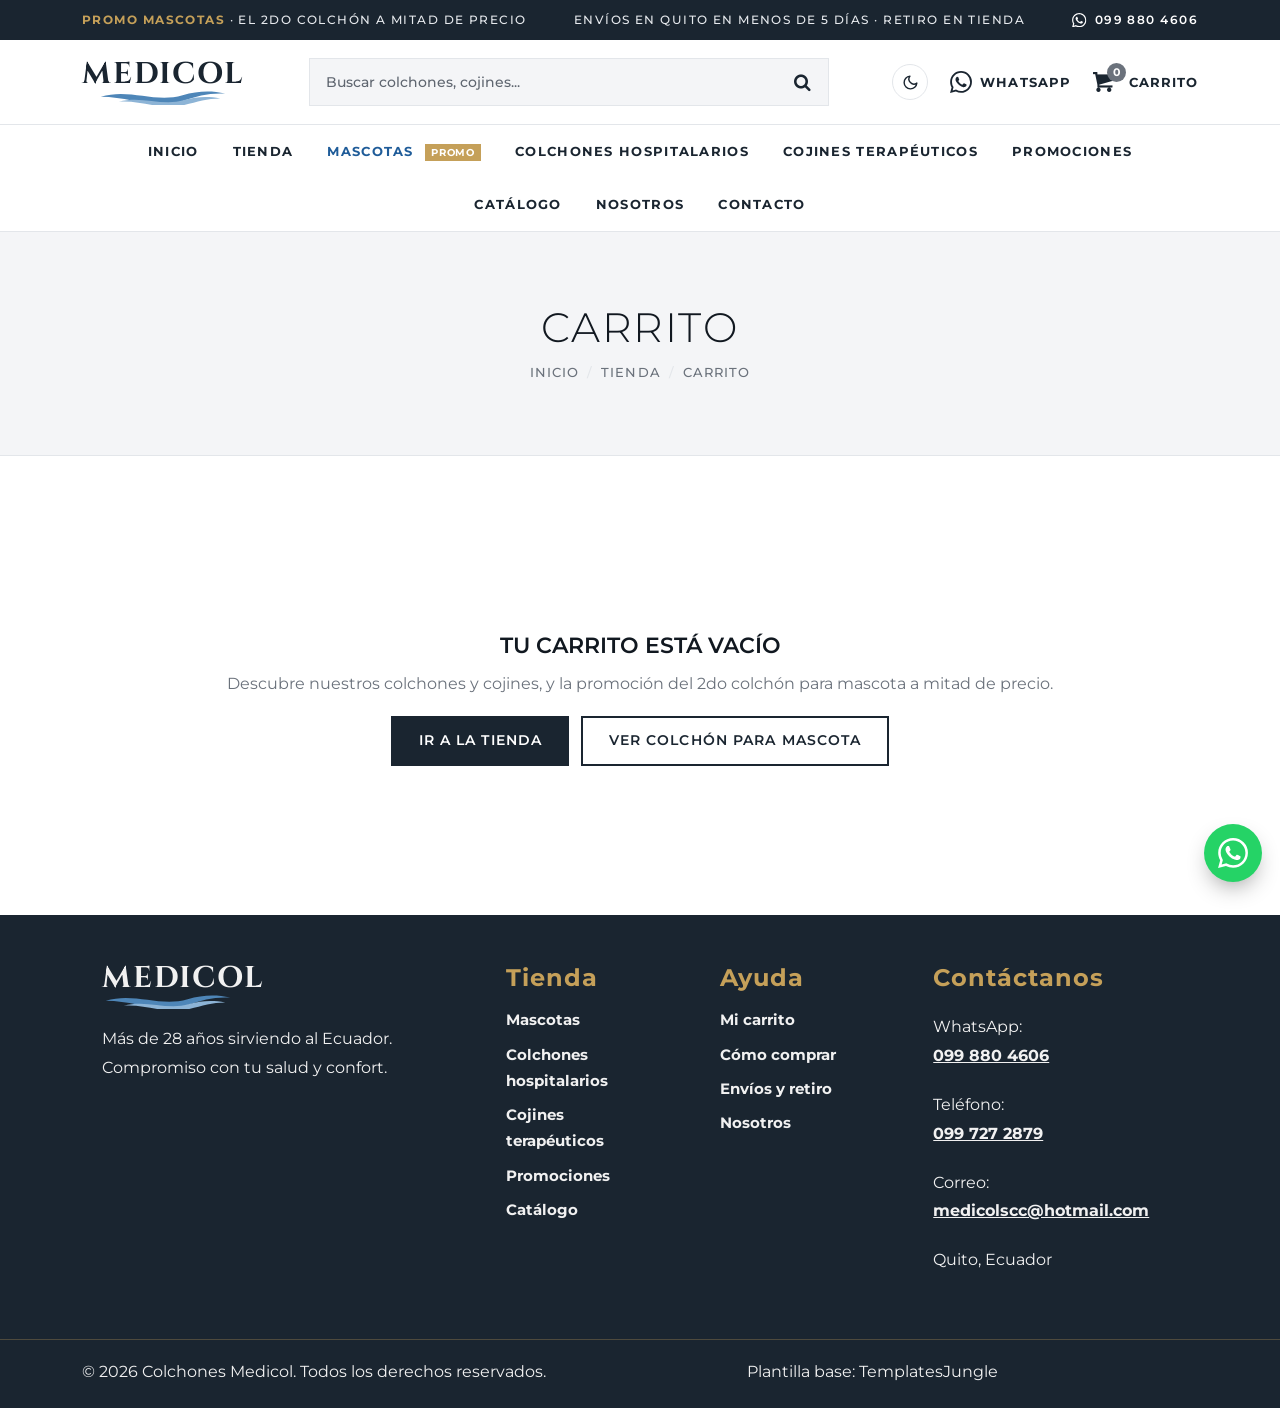
==== carrito.html @ d2d2d71a "Tienda completa: páginas, carrito, checkout, modo oscuro y avisos de pedido" ====
<!DOCTYPE html>
<html lang="es">

<head>
  <meta charset="utf-8">
  <meta name="viewport" content="width=device-width, initial-scale=1">
  <title>Carrito | Colchones Medicol</title>
  <meta name="description" content="Revisa los productos de tu carrito y finaliza tu compra en Colchones Medicol.">
  <meta name="author" content="Colchones Medicol">
  <meta name="theme-color" content="#1A2530">
  <meta name="format-detection" content="telephone=no">
  <meta property="og:type" content="website">
  <meta property="og:locale" content="es_EC">
  <meta property="og:site_name" content="Colchones Medicol">
  <meta property="og:title" content="Carrito | Colchones Medicol">
  <meta property="og:description" content="Revisa los productos de tu carrito y finaliza tu compra en Colchones Medicol.">
  <link rel="icon" href="images/favicon.svg" type="image/svg+xml">
  <meta name="color-scheme" content="light dark">
  <script>
    (function () {
      var d = document.documentElement, t;
      d.classList.add("js");
      try { t = localStorage.getItem("medicol-tema"); } catch (e) {}
      if (t !== "dark" && t !== "light") {
        t = window.matchMedia && window.matchMedia("(prefers-color-scheme: dark)").matches ? "dark" : "light";
      }
      d.setAttribute("data-theme", t);
      d.setAttribute("data-bs-theme", t);
    })();
  </script>

  <link rel="preconnect" href="https://fonts.googleapis.com">
  <link rel="preconnect" href="https://fonts.gstatic.com" crossorigin>
  <link href="https://fonts.googleapis.com/css2?family=Cinzel:wght@700&family=Montserrat:wght@300;400;500;600;700;800&display=swap" rel="stylesheet">
  <link rel="stylesheet" href="css/normalize.css">
  <link rel="stylesheet" href="fonts/icomoon.css">
  <link href="https://cdn.jsdelivr.net/npm/bootstrap@5.3.3/dist/css/bootstrap.min.css" rel="stylesheet"
    integrity="sha384-QWTKZyjpPEjISv5WaRU9OFeRpok6YctnYmDr5pNlyT2bRjXh0JMhjY6hW+ALEwIH" crossorigin="anonymous">
  <link rel="stylesheet" href="https://cdn.jsdelivr.net/npm/swiper@9.4.1/swiper-bundle.min.css">
  <link rel="stylesheet" href="style.css">
  <link rel="stylesheet" href="css/medicol.css">
</head>

<body data-page="carrito">
  <svg xmlns="http://www.w3.org/2000/svg" class="mc-sprite" aria-hidden="true" focusable="false">
    <symbol id="mc-wa" viewBox="0 0 24 24"><path d="M17.472 14.382c-.297-.149-1.758-.867-2.03-.967-.273-.099-.471-.148-.67.15-.197.297-.767.966-.94 1.164-.173.199-.347.223-.644.075-.297-.15-1.255-.463-2.39-1.475-.883-.788-1.48-1.761-1.653-2.059-.173-.297-.018-.458.13-.606.134-.133.298-.347.446-.52.149-.174.198-.298.298-.497.099-.198.05-.371-.025-.52-.075-.149-.669-1.612-.916-2.207-.242-.579-.487-.5-.669-.51-.173-.008-.371-.01-.57-.01-.198 0-.52.074-.792.372-.272.297-1.04 1.016-1.04 2.479 0 1.462 1.065 2.875 1.213 3.074.149.198 2.096 3.2 5.077 4.487.709.306 1.262.489 1.694.625.712.227 1.36.195 1.871.118.571-.085 1.758-.719 2.006-1.413.248-.694.248-1.289.173-1.413-.074-.124-.272-.198-.57-.347m-5.421 7.403h-.004a9.87 9.87 0 01-5.031-1.378l-.361-.214-3.741.982.998-3.648-.235-.374a9.86 9.86 0 01-1.51-5.26c.001-5.45 4.436-9.884 9.888-9.884 2.64 0 5.122 1.03 6.988 2.898a9.825 9.825 0 012.893 6.994c-.003 5.45-4.437 9.884-9.885 9.884m8.413-18.297A11.815 11.815 0 0012.05 0C5.495 0 .16 5.335.157 11.892c0 2.096.547 4.142 1.588 5.945L.057 24l6.305-1.654a11.882 11.882 0 005.683 1.448h.005c6.554 0 11.89-5.335 11.893-11.893a11.821 11.821 0 00-3.48-8.413Z"/></symbol>
    <symbol id="mc-wave" viewBox="0 0 160 22"><path d="M4 12C38 1 70 20 104 10c18-5 34-6 52-2-20-1-34 3-52 9C70 28 40 12 4 12Z" fill="#4E86B8"/><path d="M26 18c28-8 52 6 80-2 14-4 28-5 44-2-16 0-28 4-44 8-28 7-52-6-80-4Z" fill="#8DB4D6"/></symbol>
  </svg>

  <a class="mc-skip" href="#contenido">Saltar al contenido</a>

  <div class="mc-topbar">
    <div class="container mc-topbar-inner">
      <p><strong>Promo mascotas</strong> · El 2do colchón a mitad de precio</p>
      <p>Envíos en Quito en menos de 5 días · Retiro en tienda</p>
      <a href="#" data-wa><svg class="mc-ico" aria-hidden="true"><use href="#mc-wa"/></svg> 099 880 4606</a>
    </div>
  </div>

  <header class="mc-header">
    <div class="container mc-header-inner">
      <button class="mc-burger" type="button" aria-controls="mc-nav" aria-expanded="false" aria-label="Abrir menú">
        <span></span><span></span><span></span>
      </button>

      <a class="mc-logo" href="index.html" aria-label="Colchones Medicol, inicio">
        <span class="mc-logo-text">MEDICOL</span>
        <svg class="mc-logo-wave" aria-hidden="true"><use href="#mc-wave"/></svg>
      </a>

      <form class="mc-search" action="tienda.html" method="get" role="search">
        <input type="search" name="q" id="mc-search-input" placeholder="Buscar colchones, cojines..." aria-label="Buscar productos">
        <button type="submit" aria-label="Buscar"><i class="icon icon-search" aria-hidden="true"></i></button>
      </form>

      <div class="mc-actions">
        <button class="mc-theme" type="button" data-theme-toggle aria-label="Cambiar a modo oscuro" title="Cambiar tema">
          <svg class="mc-moon" viewBox="0 0 24 24" aria-hidden="true"><path d="M21 12.79A9 9 0 1 1 11.21 3 7 7 0 0 0 21 12.79z"/></svg>
          <svg class="mc-sun" viewBox="0 0 24 24" aria-hidden="true"><circle cx="12" cy="12" r="4.5"/><path d="M12 2v2M12 20v2M4.93 4.93l1.41 1.41M17.66 17.66l1.41 1.41M2 12h2M20 12h2M4.93 19.07l1.41-1.41M17.66 6.34l1.41-1.41"/></svg>
        </button>
        <a class="mc-action mc-action-wa" href="#" data-wa><svg class="mc-ico" aria-hidden="true"><use href="#mc-wa"/></svg> <span class="mc-action-label">WhatsApp</span></a>
        <a class="mc-action mc-cart" href="carrito.html" data-cart-label aria-label="Carrito">
          <i class="icon icon-shopping-cart" aria-hidden="true"></i>
          <span class="mc-cart-count" data-cart-count data-count="0">0</span>
          <span class="mc-action-label">Carrito</span>
        </a>
      </div>
    </div>

    <nav class="mc-nav" id="mc-nav" aria-label="Principal">
      <div class="container">
        <ul>
          <li><a href="index.html">Inicio</a></li>
          <li><a href="tienda.html">Tienda</a></li>
          <li><a href="tienda.html?cat=mascotas" class="mc-nav-hot">Mascotas <span>Promo</span></a></li>
          <li><a href="tienda.html?cat=colchones">Colchones hospitalarios</a></li>
          <li><a href="tienda.html?cat=cojines">Cojines terapéuticos</a></li>
          <li><a href="tienda.html?cat=promociones">Promociones</a></li>
          <li><a href="catalogo.html">Catálogo</a></li>
          <li><a href="nosotros.html">Nosotros</a></li>
          <li><a href="contacto.html">Contacto</a></li>
        </ul>
      </div>
    </nav>
  </header>

  <main id="contenido">
    <section class="mc-page-hero">
      <div class="container">
        <h1 class="mc-title">Carrito</h1>
        <ol class="mc-crumbs">
          <li><a href="index.html">Inicio</a></li>
          <li><a href="tienda.html">Tienda</a></li>
          <li>Carrito</li>
        </ol>
      </div>
    </section>

    <section class="mc-section">
      <div class="container" id="mc-cart"></div>
    </section>
  </main>

  <footer id="footer" class="overflow-hidden">
    <div class="container pt-5">
      <div class="footer-top-area">
        <div class="row d-flex flex-wrap justify-content-between">
          <div class="col-lg-4 col-sm-6 mb-4">
            <div class="footer-menu menu-001">
              <a class="mc-logo" href="index.html" aria-label="Colchones Medicol, inicio">
                <span class="mc-logo-text">MEDICOL</span>
                <svg class="mc-logo-wave" aria-hidden="true"><use href="#mc-wave"/></svg>
              </a>
              <p class="mt-3">Más de 28 años sirviendo al Ecuador. Compromiso con tu salud y confort.</p>
            </div>
          </div>
          <div class="col-lg-2 col-sm-6 mb-4">
            <div class="footer-menu menu-002">
              <h5 class="widget-title">Tienda</h5>
              <ul class="menu-list list-unstyled">
                <li class="menu-item"><a href="tienda.html?cat=mascotas">Mascotas</a></li>
                <li class="menu-item"><a href="tienda.html?cat=colchones">Colchones hospitalarios</a></li>
                <li class="menu-item"><a href="tienda.html?cat=cojines">Cojines terapéuticos</a></li>
                <li class="menu-item"><a href="tienda.html?cat=promociones">Promociones</a></li>
                <li class="menu-item"><a href="catalogo.html">Catálogo</a></li>
              </ul>
            </div>
          </div>
          <div class="col-lg-2 col-sm-6 mb-4">
            <div class="footer-menu menu-003">
              <h5 class="widget-title">Ayuda</h5>
              <ul class="menu-list list-unstyled">
                <li class="menu-item"><a href="carrito.html">Mi carrito</a></li>
                <li class="menu-item"><a href="contacto.html#como-comprar">Cómo comprar</a></li>
                <li class="menu-item"><a href="contacto.html#envios">Envíos y retiro</a></li>
                <li class="menu-item"><a href="nosotros.html">Nosotros</a></li>
              </ul>
            </div>
          </div>
          <div class="col-lg-3 col-sm-6 mb-4">
            <div class="footer-menu contact-item menu-004">
              <h5 class="widget-title">Contáctanos</h5>
              <p>WhatsApp: <a href="#" data-wa>099 880 4606</a></p>
              <p>Teléfono: <a href="tel:+593997272879">099 727 2879</a></p>
              <p>Correo: <a href="mailto:medicolscc@hotmail.com">medicolscc@hotmail.com</a></p>
              <p>Quito, Ecuador</p>
            </div>
          </div>
        </div>
      </div>
    </div>
    <div id="footer-bottom">
      <div class="container">
        <p>© <span data-year>2026</span> Colchones Medicol. Todos los derechos reservados.</p>
        <p>Plantilla base: <a href="https://templatesjungle.com/" target="_blank" rel="noopener">TemplatesJungle</a></p>
      </div>
    </div>
  </footer>

  <a class="mc-wa-float" href="#" data-wa aria-label="Escríbenos por WhatsApp">
    <svg class="mc-ico" aria-hidden="true"><use href="#mc-wa"/></svg>
  </a>

  <script src="https://cdn.jsdelivr.net/npm/bootstrap@5.3.3/dist/js/bootstrap.bundle.min.js"
    integrity="sha384-YvpcrYf0tY3lHB60NNkmXc5s9fDVZLESaAA55NDzOxhy9GkcIdslK1eN7N6jIeHz" crossorigin="anonymous"></script>
  <script src="https://cdn.jsdelivr.net/npm/swiper@9.4.1/swiper-bundle.min.js"></script>
  <script src="js/productos.js"></script>
  <script src="js/tienda.js"></script>
  <script src="js/script.js"></script>
</body>

</html>
---- fonts/icomoon.css ----
@font-face {
  font-family: 'icomoon';
  src:  url('fonts/icomoon.eot?fxqeb9');
  src:  url('fonts/icomoon.eot?fxqeb9#iefix') format('embedded-opentype'),
    url('fonts/icomoon.ttf?fxqeb9') format('truetype'),
    url('fonts/icomoon.woff?fxqeb9') format('woff'),
    url('fonts/icomoon.svg?fxqeb9#icomoon') format('svg');
  font-weight: normal;
  font-style: normal;
  font-display: block;
}

[class^="icon-"], [class*=" icon-"] {
  /* use !important to prevent issues with browser extensions that change fonts */
  font-family: 'icomoon' !important;
  speak: never;
  font-style: normal;
  font-weight: normal;
  font-variant: normal;
  text-transform: none;
  line-height: 1;

  /* Better Font Rendering =========== */
  -webkit-font-smoothing: antialiased;
  -moz-osx-font-smoothing: grayscale;
}

.icon-close:before {
  content: "\e917";
}
.icon-trash:before {
  content: "\e917";
}
.icon-minus:before {
  content: "\e905";
}
.icon-plus:before {
  content: "\e915";
}
.icon-shopping-cart:before {
  content: "\e913";
}
.icon-linkedin:before {
  content: "\e914";
}
.icon-angle-left:before {
  content: "\e90c";
}
.icon-angle-right:before {
  content: "\e90d";
}
.icon-send:before {
  content: "\e90b";
}
.icon-store:before {
  content: "\e901";
}
.icon-brand-item1:before {
  content: "\e90e";
  color: #c0bab9;
}
.icon-brand-item2:before {
  content: "\e90f";
  color: #c0bab9;
}
.icon-brand-item3:before {
  content: "\e910";
  color: #c0bab9;
}
.icon-brand-item4:before {
  content: "\e911";
  color: #c0bab9;
}
.icon-brand-item5:before {
  content: "\e912";
  color: #c0bab9;
}
.icon-review:before {
  content: "\e90a";
}
.icon-star-line:before {
  content: "\e907";
}
.icon-star:before {
  content: "\e909";
}
.icon-shipping:before {
  content: "\e908";
}
.icon-crop:before {
  content: "\e900";
}
.icon-package:before {
  content: "\e902";
}
.icon-arrow-left:before {
  content: "\e903";
}
.icon-arrow-right:before {
  content: "\e904";
}
.icon-like-outline:before {
  content: "\e916";
}
.icon-play:before {
  content: "\e906";
}
.icon-location:before {
  content: "\e947";
}
.icon-user:before {
  content: "\e971";
}
.icon-facebook:before {
  content: "\ea90";
}
.icon-instagram1:before {
  content: "\ea92";
}
.icon-twitter:before {
  content: "\ea96";
}
.icon-youtube:before {
  content: "\ea9d";
}
.icon-behance:before {
  content: "\eaa8";
}
.icon-like:before {
  content: "\f004";
}
.icon-chevron-left:before {
  content: "\f053";
}
.icon-chevron-right:before {
  content: "\f054";
}
.icon-caret-left:before {
  content: "\f0d9";
}
.icon-caret-right:before {
  content: "\f0da";
}
.icon-search:before {
  content: "\f002";
}
.icon-linkedin-square:before {
  content: "\f08c";
}
.icon-bars:before {
  content: "\f0c9";
}
---- style.css ----
/*
Theme Name: Swanky Fashion Store
Theme URI: https://mokshastudio.com/
Author: 
Author URI: https://mokshastudio.com/
Description: Swanky Fashion Store is specially designed product packaged for Swanky Fashion Store by .
Version: 1.1
*/

/*--------------------------------------------------------------
This is main CSS file that contains custom style rules used in this template
--------------------------------------------------------------*/

/*------------------------------------*\
    Table of contents
\*------------------------------------*/

/*------------------------------------------------

CSS STRUCTURE:

1. VARIABLES

2. GENERAL TYPOGRAPHY
  2.1 General Styles
  2.2 Floating & Alignment
  2.3 Forms
  2.4 Lists
  2.5 Code
  2.6 Tables
  2.7 Spacing
  2.8 Utilities
  2.9 Misc
  2.10 Buttons
    - Button Sizes
    - Button Shapes
    - Button Color Scheme
    - Button Aligns
  2.11 Images
    - Image Hover Effects
  2.12 Section
    - Hero Section
    - Section Title
    - Section Paddings
    - Section Margins
    - Section Bg Colors
    - Content colors

3. EXTENDED TYPOGRAPHY
  3.1 Blockquote / Pullquote
  3.3 Text Highlights

4. CONTENT ELEMENTS
  4.1 Tabs
  4.2 Accordions
  4.3 Member Grid
  4.4 Product Grid

5. BLOG STYLES
  5.1 Blog Single Post
  5.2 About Author
  5.3 Comments List
  5.4 Comments Form

6. Grid Layout

7. SITE STRUCTURE
  7.1 Preloader
  7.2 Header
    - Logo
    - Header Menu
    - Nav Sidebar
  7.3 Billboard
  7.4 Icon Box Section
  7.5 Categories Section
  7.6 Feature Collection Section
  7.7 Special Ornaments Section
  7.8 About Us Section
  7.9 Special Offer Section
  7.10 Latest Blogs Section
  7.11 Testimonials Section
  7.12 Footer
    - Footer Top
    - Footer Bottom

    
/*--------------------------------------------------------------
/** 1. VARIABLES
--------------------------------------------------------------*/
:root {
  /* widths for rows and containers
     */
  --header-height: 160px;
  --header-height-min: 80px;
}

/* on mobile devices below 600px
 */
@media screen and (max-width: 600px) {
  :root {
    --header-height: 100px;
    --header-height-min: 80px;
  }
}

@media (min-width: 1400px) {

  .container,
  .container-lg,
  .container-md,
  .container-sm,
  .container-xl,
  .container-xxl {
    max-width: 1400px;
  }
}


/* Theme Colors */
:root {
  --accent-color: rgba(241, 228, 225, 1);
  --accent-dim-color: #E5D8D5;
  --accent-lighted-color: rgba(241, 228, 225, 0.5);
  --accent-lit-color: #F6ECEA;
  --dark-grey-color: #737373;
  --dark-color: #040404;
  --grey-color: #A9A09E;
  --light-color: #fff;
  --primary-color: #EC6C5A;
  --primary-lighted-color: rgba(246, 236, 234, 0.9);
  --swiper-theme-color: #EC6C5A !important;
}

/* Fonts */
:root {
  --body-font: "Montserrat", Verdana, sans-serif;
  --heading-font: "Montserrat", Lato, sans-serif;
}


/*----------------------------------------------*/
/* 2 GENERAL TYPOGRAPHY */
/*----------------------------------------------*/

/* 2.1 General Styles
/*----------------------------------------------*/
*,
*::before,
*::after {
  -webkit-box-sizing: border-box;
  -moz-box-sizing: border-box;
  box-sizing: border-box;
}

html {
  box-sizing: border-box;
}

body {
  font-family: var(--body-font);
  font-size: 14px;
  font-weight: 300;
  line-height: 2;
  color: var(--dark-grey-color);
  margin: 0;
}

body.no-scroll {
  overflow: hidden;
}

a {
  color: var(--dark-color);
  text-decoration: none;
  transition: 0.3s color ease-out;
}

a.light {
  color: var(--light-color);
}

a:hover {
  text-decoration: none;
  color: var(--primary-color);
}

ul,
ol {
  margin-top: 0;
  margin-bottom: 10px;
  margin-left: 0;
}

ul ul,
ol ul,
ul ol,
ol ol {
  margin-top: 5px;
  margin-bottom: 0;
}

ul li,
ol li {
  margin-bottom: 0px;
  outline: 0;
}

ul li.active a {
  color: var(--dark-color);
}

ul li:last-child,
ol li:last-child {
  margin-bottom: 0;
}

dl {
  margin-top: 0;
  margin-bottom: 2rem;
}

dt,
dd {
  line-height: 1.42857143;
}

dt {
  font-weight: bold;
}

dd {
  margin-left: 0;
}

button,
input,
select,
textarea {
  font-family: inherit;
  font-size: inherit;
  line-height: inherit;
  outline: 0;
}

figure {
  margin: 0;
}

img {
  display: inline-block;
  border: 0;
  max-width: 100%;
  height: auto;
  vertical-align: middle;
}

::selection {
  background: var(--primary-color);
  color: var(--light-color);
  text-shadow: none;
}

::-moz-selection {
  background: var(--primary-color);
  color: var(--light-color);
  text-shadow: none;
}

/* image align */
figure.align-right {
  margin: 30px 0 30px 30px;
}

/* Typography */
/*----------------------------------------------*/

h1,
.h1,
h2,
.h2,
h3,
.h3,
h4,
.h4,
h5,
.h5,
h6,
.h6 {
  font-family: var(--heading-font);
  color: var(--dark-color);
  line-height: 1.2;
}

h1.light,
.h1,
h2.light,
.h2,
h3.light,
.h3,
h4.light,
.h4,
h5.light,
.h5,
h6.light,
.h6 {
  color: var(--light-color);
}

h1,
h2,
h3 {
  margin: 25px 0;
  text-transform: capitalize;
}

h5,
h6 {
  letter-spacing: 1px;
}

h1,
.h1 {
  font-size: 3.5em;
  line-height: 1.4;
}

h2,
.h2 {
  font-size: 2.0em;
  line-height: 1.4;
}

h3,
.h3 {
  font-size: 1.6em;
  line-height: 1.4;
}

h4,
.h4 {
  font-size: 1.1em;
  line-height: 1.4;
}

h5,
.h5 {
  font-size: .83em;
  line-height: 1.25;
}

h6,
.h6 {
  font-size: .67em;
  line-height: 1.1;
}

h1 a,
h2 a,
h3 a,
h4 a,
h5 a,
h6 a {
  font-weight: inherit;
  color: inherit;
  text-decoration: none;
}

p {
  font-family: var(--body-font);
  font-size: 16px;
  line-height: 1.5;
  margin: 0 0 20px 0;
}

p.dark {
  color: var(--dark-color);
}

p.light {
  color: var(--light-color);
}

p:empty {
  display: none;
}

small {
  font-size: 85%;
}

mark {
  background-color: var(--grey-color);
  padding: 0.28rem;
}

dfn,
cite,
em,
i {
  font-style: italic;
}

::placeholder {
  color: var(--dark-grey-color);
}

/*----------------------------------------------*/
/* 2.1 Floating & Alignment */
/*----------------------------------------------*/
.align-left {
  float: left;
  text-align: left;
}

.align-right {
  float: right;
  text-align: right;
}

.align-center {
  display: block;
  margin-left: auto;
  margin-right: auto;
  text-align: center;
}

/**::after,*/
.container::after,
.row::after,
.clearfix::after {
  display: block;
  clear: both;
  content: "";
}

/** Text Align
--------------------------------------------------------------*/
.text-left {
  text-align: left;
}

.text-right {
  text-align: right;
}

.text-center {
  text-align: center;
}

.text-justify {
  text-align: justify;
}

.text-nowrap {
  white-space: nowrap;
}

.text-lead {
  font-size: 120%;
  line-height: 1.7em;
}

.text-lead strong {
  font-size: 115%;
  font-weight: 500;
}

.text-muted {
  color: var(--primary-color);
}

.text-primary {
  color: var(--primary-color) !important;
}

.text-hide {
  font: 0/0 a;
  color: transparent;
  text-shadow: none;
  background-color: transparent;
  border: 0;
}

/*------------------------------------------------
/* 2.3 Forms
–––––––––––––––––––––––––––––––––––––––––––––––––– */


.title-placeholder::placeholder {
  color: var(--light-color);
}

input[type="email"],
input[type="number"],
input[type="search"],
input[type="text"],
input[type="tel"],
input[type="url"],
input[type="password"],
textarea,
select {
  height: 50px;
  padding: 6px 15px;
  background: transparent;
  border: 1px solid var(--dark-color);
  border-radius: 4px;
  box-shadow: none;
  box-sizing: border-box;
}

/* Removes awkward default styles on some inputs for iOS */
input[type="email"],
input[type="number"],
input[type="search"],
input[type="text"],
input[type="tel"],
input[type="url"],
input[type="password"],
textarea {
  -webkit-appearance: none;
  -moz-appearance: none;
  appearance: none;
}

textarea {
  min-height: 20px;
  padding-top: 6px;
  padding-bottom: 6px;
}

input[type="email"]:focus,
input[type="number"]:focus,
input[type="search"]:focus,
input[type="text"]:focus,
input[type="tel"]:focus,
input[type="url"]:focus,
input[type="password"]:focus,
textarea:focus,
select:focus {
  outline: 0;
}

label,
legend {
  display: block;
  margin-bottom: .5rem;
  font-weight: 600;
}

fieldset {
  padding: 0;
  border-width: 0;
}

input[type="checkbox"],
input[type="radio"] {
  display: inline;
}

label>.label-body {
  display: inline-block;
  margin-left: .5rem;
  font-weight: normal;
}

/*------------------------------------------------
/* 2.4 Lists
–––––––––––––––––––––––––––––––––––––––––––––––––– */
ul {
  list-style: circle inside;
}

ol {
  list-style: decimal inside;
}

ol,
ul {
  padding-left: 0;
  margin-top: 0;
}

ul ul,
ul ol,
ol ol,
ol ul {
  margin: 1.5rem 0 1.5rem 3rem;
  font-size: 90%;
}

li {
  margin-bottom: 1rem;
}

/*------------------------------------------------
/* 2.5 Code
–––––––––––––––––––––––––––––––––––––––––––––––––– */
code {
  padding: .2rem .5rem;
  margin: 0 .2rem;
  border-radius: 4px;
  background-color: var(--accent-color);
  color: var(--light-color);
}

pre>code {
  display: block;
  padding: 1rem 1.5rem;
  white-space: normal;
}

/*------------------------------------------------
/* 2.6 Tables
–––––––––––––––––––––––––––––––––––––––––––––––––– */
table {
  width: 100%;
}

th,
td {
  padding: 12px 15px;
  text-align: left;
}

th:first-child,
td:first-child {
  padding-left: 0;
}

th:last-child,
td:last-child {
  padding-right: 0;
}


/*------------------------------------------------
/* 2.7 Spacing
–––––––––––––––––––––––––––––––––––––––––––––––––– */
button,
.button {
  margin-bottom: 1rem;
}

input,
textarea,
select,
fieldset {
  margin-bottom: 1.5rem;
}

pre,
blockquote,
dl,
figure,
table,
form {
  margin-bottom: 2rem;
}


/*------------------------------------------------
/* 2.8 Utilities
–––––––––––––––––––––––––––––––––––––––––––––––––– */
.u-full-width {
  width: 100%;
  box-sizing: border-box;
}

.u-max-full-width {
  max-width: 100%;
  box-sizing: border-box;
}

.u-pull-right {
  float: right;
}

.u-pull-left {
  float: left;
}

.list-icon i {
  margin-right: 10px;
}

.list-unstyled {
  list-style: none;
}

.txt-fx .letter {
  opacity: 0;
}

.text-uppercase {
  text-transform: uppercase;
}

.text-capitalize {
  text-transform: capitalize;
}

.overflow-hidden {
  overflow: hidden;
}

.hide {
  display: none !important;
}

/* position */
.position-relative {
  position: relative !important;
}

/* display flex utilities */
.d-flex {
  display: -ms-flexbox !important;
  display: flex !important;
}

.flex-wrap {
  -ms-flex-wrap: wrap !important;
  flex-wrap: wrap !important;
}

.justify-content-end {
  -ms-flex-pack: justify !important;
  justify-content: end !important;
}

.justify-content-center {
  -ms-flex-pack: justify !important;
  justify-content: center !important;
}

.justify-content-evenly {
  -ms-flex-pack: justify !important;
  justify-content: space-evenly !important;
}

.justify-content-between {
  -ms-flex-pack: justify !important;
  justify-content: space-between !important;
}

.flex-direction-column {
  flex-direction: column !important;
}

.align-items-center {
  -ms-flex-align: center !important;
  align-items: center !important;
}

.align-items-baseline {
  -ms-flex-align: baseline !important;
  align-items: baseline !important;
}

/* disable selction in section title */
.noselect {
  -webkit-touch-callout: none;
  /* iOS Safari */
  -webkit-user-select: none;
  /* Safari */
  -khtml-user-select: none;
  /* Konqueror HTML */
  -moz-user-select: none;
  /* Old versions of Firefox */
  -ms-user-select: none;
  /* Internet Explorer/Edge */
  user-select: none;
  /* Non-prefixed version, currently
                                  supported by Chrome, Edge, Opera and Firefox */
}

/*------------------------------------------------
/* 2.9 Misc
–––––––––––––––––––––––––––––––––––––––––––––––––– */
hr {
  margin-top: 3rem;
  margin-bottom: 3.5rem;
  border-width: 0;
  border-top: 1px solid #E1E1E1;
}

img.align-left {
  margin: 25px 25px 25px 0;
}

img.align-center {
  margin: 25px;
}

img.align-right {
  margin: 25px 0 25px 25px;
}

/*--------------------------------------------------------------
/** 2.10 Buttons
--------------------------------------------------------------*/

.btn {
  border-radius: 0px;
}

a.btn,
input[type="button"],
input[type="submit"],
input[type="reset"],
input[type="file"],
button {
  background-image: none;
  background: var(--dark-color);
  text-decoration: none !important;
  display: inline-block;
  position: relative;
  border: 2px solid transparent;
  border-radius: 0px;
  padding: 0.75em 1.5em;
  margin-top: 15px;
  font-family: var(--body-font);
  font-size: 15px;
  font-weight: 500;
  line-height: normal;
  text-align: center;
  text-transform: uppercase;
  color: var(--light-color);
  z-index: 1;
  cursor: pointer;
  white-space: nowrap;
  vertical-align: middle;
  -webkit-transition: all 0.3s ease-in;
  transition: all 0.3s ease-in;
  -ms-touch-action: manipulation;
  touch-action: manipulation;
  -webkit-user-select: none;
  -moz-user-select: none;
  -ms-user-select: none;
  user-select: none;
}

.btn:hover,
.btn:focus,
input[type="button"]:focus,
input[type="button"]:hover,
input[type="submit"]:focus,
input[type="submit"]:hover,
input[type="reset"]:focus,
input[type="reset"]:hover,
input[type="file"]:focus,
input[type="file"]:hover,
button:focus,
button:hover {
  text-decoration: none;
  outline: 0;
  border-color: transparent;
}

.light .btn:hover {
  color: var(--light-color);
}

.btn:last-child {
  margin-right: 0;
}

.btn:active,
.btn.btn-outline-light:active,
.btn.btn-outline-dark:active,
.btn.btn-outline-accent:active,
input[type="button"]:active,
input[type="submit"]:active,
input[type="reset"]:active,
input[type="file"]:active,
button:active {
  outline: 0;
  background-image: none;
  -webkit-box-shadow: inset 0 1px 3px rgba(0, 0, 0, 0.3);
  box-shadow: inset 0 1px 3px rgba(0, 0, 0, 0.3);
}

.btn.disabled,
.btn[disabled],
fieldset[disabled] .btn {
  cursor: not-allowed;
  opacity: 0.65;
  box-shadow: none;
}

a.btn.disabled,
fieldset[disabled] a.btn {
  pointer-events: none;
}

/* - Button Sizes
------------------------------------------------------------- */
.btn.btn-small {
  padding: 0.8em 1.8em;
  font-size: 0.65em;
  letter-spacing: 0.12em;
}

.btn.btn-medium {
  padding: 0.5em 2.2em;
  font-size: 1.1em;
  letter-spacing: 0.12em;
}

.btn.btn-large {
  padding: 0.8em 5.1em;
  font-size: 1.3em;
  letter-spacing: 0.12em;
}

/* - Button Shapes
------------------------------------------------------------- */
.btn.btn-rounded,
.btn.btn-rounded::after {
  border-radius: 6px;
}

.btn.btn-pill,
.btn.btn-pill::after {
  border-radius: 2em;
}

/* button outline */
.btn.btn-outline-dark,
.btn.btn-outline-light,
.btn.btn-outline-accent {
  background: transparent;
  text-shadow: none;
  box-shadow: none;
}

.btn.btn-outline-dark:hover::after,
.btn.btn-outline-light:hover::after {
  background-color: transparent;
}

.btn.btn-outline-dark {
  border-color: rgba(0, 0, 0, 1);
  color: var(--dark-color);
}

.btn.btn-outline-dark:hover {
  background: var(--dark-color);
  color: var(--light-color);
}

.btn.btn-outline-light {
  border-color: rgba(255, 255, 255, 0.5);
  color: var(--light-color);
}

.btn.btn-outline-light:hover {
  background: var(--primary-color);
  color: var(--light-color);
  border-color: var(--primary-color);
}

.btn.btn-outline-accent {
  background: transparent;
  border-color: var(--accent-color);
  color: var(--dark-color);
}

.btn.btn-outline-accent:hover {
  border-color: var(--dark-color);
  color: var(--dark-color) !important;
}

.btn.btn-full {
  display: block;
  margin: .85em 0;
  width: 100%;
  letter-spacing: 0.12em;
}

/* - Buttons Color Scheme
------------------------------------------------------------- */
.btn.btn-common {
  background: var(--dark-color);
  color: var(--light-color);
}

.btn.btn-common:hover {
  background: var(--light-color);
  color: var(--dark-color);
}

.btn.btn-accent {
  color: var(--light-color);
  background-color: var(--accent-color);
}

.btn.btn-accent:hover {
  color: var(--light-color) !important;
  background-color: var(--primary-color);
}

.btn.btn-black {
  background-color: var(--dark-color);
  color: var(--light-color);
}

.btn.btn-black:hover {
  background-color: var(--primary-color);
  color: var(--light-color);
}

.btn.btn-light {
  background-color: var(--light-color);
  color: var(--dark-color);
}

.btn.btn-light:hover {
  background-color: var(--primary-color);
  color: var(--light-color);
}

.btn.btn-primary {
  background: var(--primary-color);
  color: var(--light-color);
}

.btn.btn-primary:hover {
  background-color: var(--dark-color);
  color: var(--light-color);
}

/* - Buttons Aligns
------------------------------------------------------------- */
.btn-left {
  text-align: left;
  display: block;
}

.btn-center {
  text-align: center;
  display: block;
}

.btn-right {
  text-align: right;
  display: block;
}

/*----------------------------------------------*/
/* 3. Section */
/*-----------------------------------------------------------*/

/* Hero section
/*----------------------------------------------*/
.hero-section .hero-content {
  position: absolute;
  top: 0;
  bottom: 0;
  width: 100%;
}

.hero-section.style2 .hero-content {
  position: unset;
}

@media only screen and (max-width: 699px) {
  .hero-section.jarallax {
    min-height: 190px;
  }

  .hero-content h1.page-title {
    font-size: 3.1em;
    margin: 0;
  }
}

/*--- Section and Product Title
-----------------------------------------------*/
.section-header {
  margin-bottom: 40px;
}

h2.banner-title,
h1.page-title {
  font-size: 5.3em;
  font-weight: 500;
  line-height: 1em;
  letter-spacing: -0.02em;
}

h2.section-title {
  font-size: 3.8em;
  font-weight: 500;
  line-height: 1;
  color: var(--dark-color);
  margin-bottom: 20px;
}

h3.product-title {
  margin: 5px;
}

h3.post-title {
  margin: 10px 5px;
}

/* - Background Colors
--------------------------------------------------------------*/
.bg-accent {
  background-color: var(--accent-color) !important;
}

.bg-accent-light {
  background-color: var(--accent-lighted-color) !important;
}

.bg-light {
  background-color: var(--light-color) !important;
}

.bg-dark {
  background-color: var(--dark-color) !important;
}

/* - Content Colors
--------------------------------------------------------------*/
.content-light h1,
.content-light h2,
.content-light h3,
.content-light h4,
.content-light h5,
.content-light h6 {
  color: var(--light-color);
}

.primary-color h1,
.primary-color h2,
.primary-color h3,
.primary-color h4,
.primary-color h5,
.primary-color h6 {
  color: var(--primary-color);
}

.content-light a,
.content-light {
  color: var(--light-color);
}

.content-light a:hover {
  color: var(--light-color);
}

.content-light li.menu-item .icon {
  color: var(--light-color);
}

.content-dark h1,
.content-dark h2,
.content-dark h3,
.content-dark h4,
.content-dark h5,
.content-dark h6 {
  color: var(--dark-color);
}

.content-dark a,
.content-dark {
  color: var(--dark-color);
}

.content-dark a:hover {
  color: var(--dark-color);
}

.content-dark li.menu-item .icon {
  color: var(--dark-color);
}

/* - Content Border
--------------------------------------------------------------*/
table.border-bottom tr {
  border-bottom: 1px solid rgba(0, 0, 0, 0.3);
}

.content-light table.border-bottom tr {
  border-bottom: 1px solid rgba(255, 255, 255, 0.9);
}

.border-top {
  border-top: 1px solid rgba(0, 0, 0, 0.125);
}

.content-light .border-top,
.content-light.border-top {
  border-top: 1px solid rgba(255, 255, 255, 0.9);
}

.border-right {
  border-right: 1px solid rgba(0, 0, 0, 0.125);
}

.content-light .border-right,
.content-light.border-right {
  border-bottom: 1px solid rgba(255, 255, 255, 0.9);
}

.border-bottom {
  border-bottom: 1px solid rgba(0, 0, 0, 0.125);
}

.content-light .border-bottom,
.content-light.border-bottom {
  border-bottom: 1px solid rgba(255, 255, 255, 0.9);
}

.border-left {
  border-left: 1px solid rgba(0, 0, 0, 0.125);
}

.content-light .border-left,
.content-light.border-left {
  border-left: 1px solid rgba(255, 255, 255, 0.9);
}

/* - Content Border None
--------------------------------------------------------------*/
.no-border-top {
  border-top: none !important;
}

.no-border-right {
  border-right: none !important;
}

.no-border-bottom {
  border-bottom: none !important;
}

.no-border-left {
  border-left: none !important;
}

.no-border {
  border: none !important;
}

/*====================================================================*/
/* 4. EXTENDED TYPOGRAPHY */
/*====================================================================*/
/*----------------------------------------------*/
/* 4.1 Blockquote /Pullquote */
/*----------------------------------------------*/
.single-post .content p:first-child,
.quote blockquote,
blockquote,
.single-post .content blockquote p,
.pullquote-right,
.pullquote-left {
  font-family: var(--body-font);
  font-size: 1.7em;
  line-height: 1.4em;
  margin: 0 0 20px;
  padding: 20px;
}

.pullquote-right,
.pullquote-left {
  width: 40%;
}

blockquote cite {
  display: block;
  font-size: 0.8em;
  margin-top: 20px;
  font-style: italic;
}

.pullquote-left {
  float: left;
  margin: 20px 20px 20px 0;
}

.pullquote-right {
  float: right;
  margin: 20px 0 20px 20px;
}

/*----------------------------------------------*/
/* 4.3 Text Highlights */
/*----------------------------------------------*/
.highlight {
  background: var(--primary-color);
  color: var(--light-color);
  padding: 1px 5px;
}

/*----------------------------------------------*/
/* 4.4 Text Animation */
/*----------------------------------------------*/
.text-animation {
  overflow: hidden;
  white-space: pre-line;
  border-right: solid 5px rgba(255, 255, 255, .75);
}

/* Animation */
.text-animation {
  animation: animated-text 4s linear 1s 1 normal both,
    animated-cursor 600ms linear infinite;
}

/* text animation */
@keyframes animated-text {
  from {
    width: 0;
  }

  to {
    width: 650px;
  }
}

/* cursor animations */
@keyframes animated-cursor {
  from {
    border-right-color: rgba(255, 255, 255, .75);
  }

  to {
    border-right-color: transparent;
  }
}


/*====================================================================*/
/* 5. CONTENT ELEMENTS */
/*====================================================================*/

/*--------------------------------------------------------------
/** 5.1 General Tabs
--------------------------------------------------------------*/

/* Dropdown */
.dropdown-menu {
  --bs-dropdown-border-radius: 0;
  --bs-dropdown-border-width: 0;
}

.dropdown-item {
  --bs-dropdown-item-padding-y: 0.25rem;
  --bs-dropdown-item-padding-x: 1rem;
  --bs-dropdown-link-color: var(--bs-black);
  --bs-dropdown-item-border-radius: 0;
}

.dropdown-item.active,
.dropdown-item:active {
  --bs-dropdown-link-active-color: var(--bs-light);
  --bs-dropdown-link-active-bg: var(--bs-light);
}



/*--------------------------------------------------------------
/** 5.2 Accordions
--------------------------------------------------------------*/
.collapse:not(.show) {
  display: none;
}

.collapsing {
  height: 0;
  overflow: hidden;
  transition: height 0.35s ease;
}

@media (prefers-reduced-motion: reduce) {
  .collapsing {
    transition: none;
  }
}

.accordion-button {
  position: relative;
  display: flex;
  align-items: center;
  width: 100%;
  padding: 1rem 1.25rem;
  margin: 0;
  font-size: 1rem;
  color: var(--dark-color);
  text-align: left;
  border: 0;
  border-radius: 0;
  box-shadow: none;
  overflow-anchor: none;
  background-color: var(--light-background-color);
  transition: color 0.15s ease-in-out, background-color 0.15s ease-in-out, border-color 0.15s ease-in-out, box-shadow 0.15s ease-in-out, border-radius 0.15s ease;
}

@media (prefers-reduced-motion: reduce) {
  .accordion-button {
    transition: none;
  }
}

.accordion-button:not(.collapsed) {
  color: var(--dark-color);
}

.accordion-button:not(.collapsed)::after {
  background-image: url("data:image/svg+xml,%3csvg xmlns='http://www.w3.org/2000/svg' viewBox='0 0 16 16' fill='%230c63e4'%3e%3cpath fill-rule='evenodd' d='M1.646 4.646a.5.5 0 0 1 .708 0L8 10.293l5.646-5.647a.5.5 0 0 1 .708.708l-6 6a.5.5 0 0 1-.708 0l-6-6a.5.5 0 0 1 0-.708z'/%3e%3c/svg%3e");
  transform: rotate(-180deg);
}

.accordion-button::after {
  flex-shrink: 0;
  width: 1.25rem;
  height: 1.25rem;
  margin-left: auto;
  content: "";
  background-image: url("data:image/svg+xml,%3csvg xmlns='http://www.w3.org/2000/svg' viewBox='0 0 16 16' fill='%23212529'%3e%3cpath fill-rule='evenodd' d='M1.646 4.646a.5.5 0 0 1 .708 0L8 10.293l5.646-5.647a.5.5 0 0 1 .708.708l-6 6a.5.5 0 0 1-.708 0l-6-6a.5.5 0 0 1 0-.708z'/%3e%3c/svg%3e");
  background-repeat: no-repeat;
  background-size: 1.25rem;
  transition: transform 0.2s ease-in-out;
}

@media (prefers-reduced-motion: reduce) {
  .accordion-button::after {
    transition: none;
  }
}

.accordion-button:hover {
  z-index: 2;
}

.accordion-button:focus {
  z-index: 3;
  outline: 0;
  box-shadow: none;
}

.accordion-header {
  margin: 0;
}

.accordion-item button.accordion-button {
  background-color: transparent;
}

.accordion-item {
  background-color: var(--light-background-color);
  border-bottom: 1px solid rgba(0, 0, 0, 0.125);
}

.accordion-body {
  padding: 1rem 1.25rem;
}

.accordion-flush .accordion-collapse {
  border-width: 0;
}

.accordion-flush .accordion-item {
  border-right: 0;
  border-left: 0;
  border-radius: 0;
}

.accordion-flush .accordion-item:first-child {
  border-top: 0;
}

.accordion-flush .accordion-item:last-child {
  border-bottom: 0;
}

.accordion-flush .accordion-item .accordion-button {
  border-radius: 0;
}

/*--------------------------------------------------------------
This is main CSS file that contains custom style rules used in this template
--------------------------------------------------------------*/

/* - Section Padding
--------------------------------------------------------------*/
.padding-xsmall {
  padding-top: 0.5em;
  padding-bottom: 0.5em;
}

.padding-small {
  padding-top: 2em;
  padding-bottom: 2em;
}

.padding-medium {
  padding-top: 4em;
  padding-bottom: 4em;
}

.padding-large {
  padding-top: 7em;
  padding-bottom: 7em;
}

.padding-xlarge {
  padding-top: 9.5em;
  padding-bottom: 9.5em;
}

/* no padding */
.no-padding-top {
  padding-top: 0 !important;
}

.no-padding-right {
  padding-right: 0 !important;
}

.no-padding-bottom {
  padding-bottom: 0 !important;
}

.no-padding-left {
  padding-left: 0 !important;
}

.no-padding-tb {
  padding-top: 0 !important;
  padding-bottom: 0 !important;
}

.no-padding-lr {
  padding-left: 0 !important;
  padding-right: 0 !important;
}

.no-gutter {
  padding: 0 !important;
}

/* no padding and margin */
.no-padding {
  padding: 0 !important;
}

.no-margin {
  margin: 0 !important;
}

/* - Section margin
--------------------------------------------------------------*/
.margin-small {
  margin-top: 3em;
  margin-bottom: 3em;
}

.margin-medium {
  margin-top: 5em;
  margin-bottom: 5em;
}

.margin-large {
  margin-top: 7em;
  margin-bottom: 7em;
}

.margin-xlarge {
  margin-top: 9em;
  margin-bottom: 9em;
}

@media only screen and (max-width: 768px) {

  .margin-small,
  .margin-medium,
  .margin-large {
    margin-top: 1em;
    margin-bottom: 1em;
  }
}


/*====================================================================*/
/* 6. BLOG STYLES */
/*====================================================================*/

/* 6.1 Blog Single Post
------------------------------------------*/
/* breadcrumbs */
.breadcrumbs span {
  display: inline-block;
  font-size: 1.2em;
}

/* 6.3 About Author
------------------------------------------*/
.author-post h4 {
  margin: 0;
  font-weight: 900;
  letter-spacing: 2px;
  text-transform: none;
}

/* 6.4 Comments List
------------------------------------------*/
.comment-list .comment-item {
  display: flex;
  margin-bottom: 20px;
}

.comment-item .comment-meta {
  display: flex;
  align-items: baseline;
}

.comment-meta span.meta-date {
  font-size: 13px;
  padding-right: 50px;
}

.comments-wrap .child-comments {
  padding-left: 50px;
}

/* 6.5 Comments Form
------------------------------------------*/
.comment-respond .comment-form {
  display: flex;
}

/*----------------------------------------------*/
/* 7. SITE STRUCTURE */
/*----------------------------------------------*/

/* 7.2 Header
------------------------------------------------------------- */
header#header {
  display: flex;
  justify-content: center;
  margin-bottom: -130px;
}

header#header .header-wrap {
  z-index: 99;
}

@media only screen and (max-width: 991px) {
  header#header {
    justify-content: end !important;
  }
}

/* 7.2 Header Version 2
------------------------------------------------------------- */
.header-style2 header#header {
  margin-bottom: 0;
}

/* - Search Form
------------------------------------------------------------- */
.user-items i.icon.icon-search {
  cursor: pointer;
}

.navbar .search-item input {
  font-weight: 500;
  border: none;
  padding-left: 10px;
}

.right-block .user-items form.search-form {
  width: 120px;
  align-items: center;
}

/* - Main Logo
--------------------------------------------------------------*/
.header-wrap .main-logo {
  margin: 0 auto;
}

/* - Navigation
--------------------------------------------------------------*/
.header-wrap .mobile-device {
  display: none;
}

nav.primary-nav {
  padding: 20px 0;
}

.navbar li .sub-page {
  font-size: 15px;
}

.navbar li {
  font-size: 1em;
  font-family: var(--heading-font);
  font-weight: 700;
  padding-right: 32px;
}

.primary-nav li.menu-item a:hover,
.primary-nav li.menu-item a:focus {
  color: var(--dark-color);
  text-decoration: underline;
}

.primary-nav li.menu-itemhome1 a:hover,
.primary-nav li.menu-itemhome1 a:focus {
  color: var(--light-color);
  text-decoration: underline;
}

a.text-black.text-uppercase.dropdown-item:hover {
  text-decoration: none;
}

.navbar .hamburger {
  display: none;
}

.navbar .hamburger .bar {
  display: block;
  width: 25px;
  height: 3px;
  margin: 5px auto;
  -webkit-transition: all 0.3s ease-in-out;
  transition: all 0.3s ease-in-out;
  background-color: var(--light-color);
}

.navbar .hamburger.active .bar {
  background-color: var(--dark-color);
}

@media only screen and (max-width: 1200px) {
  .main-menu .hamburger {

    top: 20px;
    left: 60px;

  }
}

@media only screen and (max-width: 1599px) {

  .dropdown-menu.show {
    display: contents;
  }

  .navbar li .sub-page {
    text-align: center;
  }

  .main-menu ul.menu-list {
    position: fixed;
    top: -500px;
    left: 0;
    width: 100%;
    flex-direction: column;
    text-align: center;
    transition: 0.8s;
    z-index: 9;
  }

  .main-menu ul.menu-list .nav-link {
    display: none;
  }

  .main-menu ul.menu-list.responsive .nav-link {
    display: block;
  }

  .main-menu ul.menu-list.responsive {
    top: 0;
    padding-top: 100px;
    height: 100%;
    background-color: rgba(0, 0, 0, 0.9);
  }


  .main-menu ul.menu-list.responsive a {
    font-size: 2em;
    color: var(--light-color);
    border-bottom: none;
    padding: 0;
  }

  .main-menu ul.menu-list.responsive a:hover {
    color: var(--primary-color);
  }

  .main-menu ul.menu-list.responsive a.text-black.text-uppercase.dropdown-item {
    font-size: 1rem;
  }

  .main-menu .hamburger {
    display: block;
    position: absolute;
    top: -15px;
    left: 20px;
    z-index: 999999;
    padding: 10px;
    cursor: pointer;
    direction: ltr;

  }

  .hamburger.active .bar:nth-child(2) {
    opacity: 0;
  }

  .hamburger.active .bar:nth-child(1) {
    transform: translateY(8px) rotate(45deg);
  }

  .hamburger.active .bar:nth-child(3) {
    transform: translateY(-8px) rotate(-45deg);
  }
}

@media (min-width: 950px) and (max-width: 1200px) {
  .main-menu .hamburger {
    left: -400px;
  }
}

@media (min-width: 830px) and (max-width: 951px) {
  .main-menu .hamburger {
    left: -350px;
  }
}

@media (min-width: 768px) and (max-width: 831px) {
  .main-menu .hamburger {
    left: -300px;
  }
}

@media (min-width: 570px) and (max-width: 768px) {
  .main-menu .hamburger {
    left: -80px;
  }
}

@media (min-width: 100px) and (max-width: 571px) {
  .main-menu .hamburger {
    top: 10px;
  }
}



@media only screen and (max-width: 1200px) {
  .header-wrap .row {
    display: flex;
    justify-content: end;
  }

  .header-wrap .right-block {
    display: none !important;
  }

  .header-wrap .brand-block {
    direction: rtl;
  }

  .header-wrap .mobile-device {
    font-size: 1.3em;
    margin-right: 20px;
    display: flex;
  }

  .header-wrap .mobile-device a.cart {
    direction: ltr;
  }
}

@media only screen and (max-width: 767px) {
  .header-wrap .brand-block {
    width: 400px;
  }
}

/* - Hamburger style2
--------------------------------------------------------------*/
@media only screen and (max-width: 1599px) {
  .navbar .hamburger.style2 .bar {
    background-color: var(--dark-color);
  }

  .main-menu ul.menu-list.responsive {
    background-color: var(--light-color);
  }

  .main-menu ul.menu-list.responsive a {
    color: var(--dark-color);
  }
}


/* - Billboard Style1
--------------------------------------------------------------*/
#billboard .banner-content {
  position: absolute;
  top: 0;
  right: 0;
  bottom: 0;
  left: 0;
  margin: 300px auto;
}

#billboard .banner-content h1 {
  font-size: 5.3em;
  line-height: 1.2;
}

@media only screen and (max-width: 1560px) {
  #billboard .banner-content {
    top: -130px;
  }
}

@media only screen and (max-width: 1300px) {
  #billboard img.banner-image {
    height: 700px;
    width: 100%;
    object-fit: cover;
  }
}

/*----- Billboard Style2
--------------------------------------------------------------*/
#billboard.style2 img.banner-image {
  width: 100%;
  height: 758px;
  object-fit: cover;
}

#billboard.style2 .banner-content {
  position: unset;
  margin: 193px auto;
}

#billboard.style2 .swiper-button {
  position: absolute;
  top: 0;
  bottom: 0;
  z-index: 3;
  display: flex;
  justify-content: center;
  align-items: center;
  cursor: pointer;
}

#billboard .swiper-button.swiper-arrow-prev {
  left: 60px;
}

#billboard .swiper-button.swiper-arrow-next {
  right: 60px;
}

#billboard .swiper-button.swiper-arrow-prev:after,
#billboard .swiper-button.swiper-arrow-next:after {
  content: "";
}

#billboard .swiper-button i.icon {
  font-family: "icomooon";
  font-size: 3em;
  color: var(--dark-grey-color);
}

#billboard .swiper-pagination1 {
  position: absolute;
  bottom: 220px;
  left: 60px;
  z-index: 2;
}

#billboard .swiper-pagination1 span.swiper-pagination-bullet {
  width: 20px;
  height: 20px;
  margin-right: 30px;
}

#billboard .swiper-pagination1 span.swiper-pagination-bullet.swiper-pagination-bullet-active {
  color: var(--swiper-theme-color);
}

@media only screen and (max-width: 1330px) {
  #billboard.style2 .swiper-pagination1 {
    bottom: 120px;
  }
}

@media only screen and (max-width: 991px) {
  #billboard.style2 .banner-content {
    margin: 0;
    padding: 60px 30px;
    background: #f7f1ef;
  }

  #billboard.style2 .swiper-pagination1 {
    display: none;
    /* bottom: 0;
    left: 0;
    width: 20%; */
  }
}

@media only screen and (max-width: 601px) {
  #billboard.style2 .swiper-pagination1 {
    display: none;
  }

  #billboard .swiper-pagination1 span.swiper-pagination-bullet {
    display: none;
  }
}


/* - Company Services Horizontal
--------------------------------------------------------------*/
.icon-box .content-box {
  padding-top: 20px;
}

.icon-box i.icon {
  color: var(--primary-color);
  font-size: 3em;
  padding-bottom: 20px;
  display: block;
}

.icon-box p {
  margin-top: 10px;
}

/* - Company Services Vertical
--------------------------------------------------------------*/
.icon-box.vertical .icon-content {
  margin-left: 28px;
}

/* - Fashion Trending
--------------------------------------------------------------*/
.product-store .product-item {
  margin-bottom: 30px;
  cursor: pointer;
}

.product-item .cart-concern {
  position: absolute;
  bottom: 30px;
  left: 20px;
  z-index: 9;
  transition: 0.5s ease-out;
  opacity: 0;
}

.product-item:hover .cart-concern {
  bottom: 70px;
  opacity: 1;
}

.product-item:hover h3.product-title a {
  text-decoration: underline;
}

.product-item .cart-concern button {
  padding: 6px 12px;
  margin-left: 5px;
}

.product-item .cart-concern i.icon {
  font-size: 1.3em;
}

.product-store .swiper-button {
  font-weight: 900;
  color: var(--dark-grey-color);
  background: var(--accent-color);
  padding: 40px;
  border-radius: 50%;
}

.product-store .swiper-button.swiper-button-prev {
  left: 40px;
}

.product-store .swiper-button.swiper-button-next {
  right: 40px;
}

.product-store .swiper-button.swiper-button-prev:after {
  content: '\e90c';
  font-family: "icomoon";
}

.product-store .swiper-button.swiper-button-next:after {
  content: '\e90d';
  font-family: "icomoon";
}

.product-store .swiper-pagination {
  display: none;
}

@media only screen and (max-width: 980px) {
  .product-store .swiper-pagination {
    display: block;
  }

  .product-store .swiper-button {
    display: none;
  }

  .swiper-pagination.swiper-pagination-clickable.swiper-pagination-bullets.swiper-pagination-horizontal {
    bottom: 50px;
  }

  .swiper-pagination .swiper-pagination-bullet.swiper-pagination-bullet-active {
    background: var(--primary-color);
    position: relative;
  }

  .swiper-pagination .swiper-pagination-bullet.swiper-pagination-bullet-active:before {
    content: '';
    position: absolute;
    width: 20px;
    height: 20px;
    border: 1px solid var(--primary-color);
    border-radius: 50%;
    top: -6px;
    left: -6px;
  }
}

@media only screen and (max-width: 598px) {
  img.product-image {
    width: 90%;
    margin: 0 auto;
    display: flex;
  }
}


/* - Video
--------------------------------------------------------------*/
#videos .video-player i.icon.icon-play {
  position: absolute;
  top: 0;
  right: 0;
  bottom: 0;
  left: 0;
  z-index: 3;
  font-size: 45px;
  color: var(--dark-color);
  background: var(--light-color);
  width: 120px;
  height: 120px;
  border-radius: 50%;
  display: flex;
  align-items: center;
  justify-content: center;
  margin: auto;
  transition: 0.5s ease-out;
}

#videos .video-player i.icon.icon-play:hover {
  color: var(--light-color);
  background: var(--primary-color);
}

@media only screen and (max-width: 768px) {
  #videos img.video-image {
    width: 100%;
    height: 400px;
    object-fit: cover;
  }
}


/* - Video Style2
--------------------------------------------------------------*/
#videos .video-item.style2 {
  margin-right: 70px;
}

@media only screen and (max-width: 991px) {
  #company-services {
    margin-top: 50px;
  }
}


/* - Testimonial
--------------------------------------------------------------*/
#testimonials .review-item i.icon.icon-review {
  font-size: 4.1em;
  color: var(--accent-color);
}

#testimonials .rating-star i.icon {
  font-size: 1.5em;
  color: var(--dark-color);
}

#testimonials .review-item .name {
  font-size: 1.2em;
  font-weight: 500;
}

#testimonials .icon-arrow {
  font-size: 2.5em;
  color: var(--dark-grey-color);
}

.review-content {
  display: flex;
}

#testimonials .icon-arrow {
  top: 0;
  bottom: 0;
  z-index: 9;
  display: flex;
  align-items: center;
  cursor: pointer;
}


#testimonials .swiper-pagination {
  display: none;
}

@media only screen and (max-width: 991px) {
  #testimonials .icon-arrow {
    display: none;
  }

  #testimonials .swiper-pagination {
    display: block;
    position: absolute;
    bottom: 50px;
  }
}

/* - Categories
--------------------------------------------------------------*/
#categories .category-item {
  margin-bottom: 20px;
}

#categories .category-item .category-content {
  position: absolute;
  bottom: 50px;
  left: 90px;
}

#categories .category-item h3.category-title {
  font-size: 4.5em;
  line-height: 1.1;
  font-weight: 500;
  margin-bottom: 0;
}

@media only screen and (max-width: 991px) {
  #categories .right-block {
    padding-left: 0;
  }
}

@media only screen and (max-width: 601px) {
  #categories .category-item h3.category-title {
    font-size: 2.8em;
  }

  #categories .category-item .category-content {
    bottom: 20px;
    left: 50px;
  }
}

/* - Categories Style2
--------------------------------------------------------------*/
#categories .category-item.style2 .category-content {
  position: absolute;
  bottom: 130px;
  left: 180px;
  gap: 20px;
  width: 56%;
}

@media only screen and (max-width: 1366px) {
  #categories .category-item.style2 .category-content {
    bottom: 70px;
    left: 70px;
  }

  #categories .category-item h3.category-title {
    font-size: 3.5em;
  }
}

@media only screen and (max-width: 510px) {
  #categories .category-item.style2 .category-content {
    bottom: 20px;
    left: 40px;
    gap: 0;
  }

  #categories .category-item h3.category-title {
    font-size: 2.8em;
  }
}

/* - Blogs
--------------------------------------------------------------*/
#latest-blog article.post-item {
  margin-bottom: 20px;
}

img.post-image {
  width: 100%;
  height: auto;
  object-fit: cover;
}

@media only screen and (max-width: 601px) {
  #latest-blog article.post-item .image-holder {
    width: 95%;
    margin: 0 auto;
  }
}

/* - Association
--------------------------------------------------------------*/
#brand-collection i.icon {
  padding: 20px 10px;
}

#brand-collection.home-v2-brand-collection {
  margin-top: 160px;
}

#brand-collection .icon:before {
  font-size: 2em;
  cursor: pointer;
}

#brand-collection .icon:hover:before {
  color: var(--primary-color);
}

@media only screen and (max-width: 621px) {
  #brand-collection i.icon {
    width: 100%;
    text-align: center;
  }
}

/* - Instagram
--------------------------------------------------------------*/


.instagram-item:before {
  content: "";
  display: block;
  width: 100%;
  height: 100%;
  top: 0;
  left: 0;
  position: absolute;
  z-index: 2;
  opacity: 0;
  -moz-transition: 0.5s ease;
  -webkit-transition: 0.5s ease;
  transition: 0.5s ease;
}

.icon-overlay {
  position: absolute;
  top: 0;
  right: 0;
  bottom: 0;
  left: 0;
  z-index: 9;
  align-items: center;
  font-size: 2.5em;
  color: var(--light-color);
  cursor: pointer;
  opacity: 0;
  -moz-transition: 0.8s ease;
  -webkit-transition: 0.8s ease;
  transition: 0.8s ease;
}

.instagram-item:hover:before,
.instagram-item:hover .icon-overlay {
  opacity: 1;
  cursor: pointer;
}

img.insta-image {
  width: 100%;
  height: auto;
  object-fit: cover;
}

@media only screen and (max-width: 991px) {
  #instagram figure.instagram-item {
    width: 30%;
  }
}

@media only screen and (max-width: 520px) {
  #instagram figure.instagram-item {
    width: 90%;
    margin: 10px auto;
  }
}

/* - Footer
--------------------------------------------------------------*/
#footer .footer-menu {
  margin-bottom: 40px;
  margin-left: 20px;
}

.footer-menu p {
  width: 90%;
  margin-top: 20px;
}

.footer-menu .newsletter-button {
  width: 90%;
}

.widget-menu input {
  font-size: 1.2em;
  font-style: italic;
  color: var(--dark-grey-color);
  padding: 0;
  margin: 0;
  border: none;
  width: 80%;
}

.footer-menu i.icon.icon-send {
  font-size: 1.3em;
  color: var(--primary-color);
}

.footer-menu .social-links ul {
  margin-top: 30px;
}

.footer-menu .social-links li {
  padding-right: 20px;
}

.footer-menu .social-links a {
  font-size: 1.4em;
  color: var(--dark-grey-color);
}

.footer-menu .social-links a:hover {
  color: var(--primary-color);
}

.footer-menu.menu-002 {
  margin-left: 20px;
}

.footer-menu h5.widget-title {
  font-size: 1.6em;
  line-height: 1.25;
  margin: 0 0 10px;
}

.footer-menu .menu-item a {
  font-size: 1em;
  font-family: var(--heading-font);
  font-weight: 700;
}

.footer-menu .menu-item a:hover {
  text-decoration: underline;
}

.footer-menu.contact-item a {
  display: block;
  font-weight: 700;
  text-decoration: underline;
}

#footer-bottom p {
  padding-right: 20px;
}

@media only screen and (max-width: 767px) {
  #footer .footer-menu {
    margin-left: 20px;
  }
}

/* - Best Selling Product
--------------------------------------------------------------*/
.product-preview .thumb-swiper .swiper-slide {
  padding-bottom: 15px;
  cursor: pointer;
}

.product-preview .large-swiper .swiper-slide {
  padding-left: 15px;
}

/*--Product Information ----------*/
.rating-container .rating {
  font-size: 1.5em;
  padding-right: 5px;
  color: var(--dark-color);
}

.single-product .product-info h3.product-title,
.product-info .product-price strong {
  font-size: 2.3em;
  padding-right: 10px;
}

.product-info .product-price del {
  color: var(--dark-grey-color);
}

.product-info .product-select h4.item-title {
  font-size: 1.4em;
  text-decoration: underline;
}

.select-list li.select-item {
  font-size: 1.2em;
  padding-right: 20px;
}

.select-list li.select-item a {
  color: var(--dark-grey-color);
}

.select-list li.select-item a:hover {
  color: var(--dark-color);
  text-decoration: underline;
}

/* ------ Qunatity ------*/
.product-quantity .qty-number {
  margin-right: 20px;
}

.qty-number .quntity-button {
  min-width: 40px;
  height: 40px;
  font-size: 1.8em;
  line-height: 1.5;
  text-align: center;
  cursor: pointer;
  background-color: var(--accent-dim-color);
  transition: .5s all ease-in-out;
}

.qty-number .quntity-button:hover {
  background-color: var(--accent-lit-color);
}

.qty-number input {
  font-size: 1.4em;
  width: 50px;
  height: 40px;
  text-align: center;
  border-radius: 0;
  border: 1px solid var(--dark-color);
}

.qty-field .regular-price {
  display: none;
}


/* ------ Button ------*/
.stock-button-wrap .like-button {
  margin-left: 20px;
}

.stock-button-wrap .like-button a {
  padding: 6px 12px;
}

.stock-button-wrap .like-button i.icon {
  font-size: 1.6em;
}

.stock-button-wrap .quantity-output {
  display: none;
}

/* ------ Meta Item ------*/
.meta-product .meta-item h4.item-title {
  padding-right: 8px;
}

@media only screen and (max-width: 991px) {
  .single-product .product-preview .swiper.thumb-swiper {
    position: absolute;
    z-index: 9;
    left: 26px;
  }

  .single-product .product-info {
    margin-top: 50px;
  }
}

@media only screen and (max-width: 601px) {
  .thumb-swiper img.thumb-image {
    width: 75px;
  }
}

/* - Newsletter
--------------------------------------------------------------*/
.subscribe-content form {
  margin: 40px 20px;
}

.subscribe-content input,
.subscribe-content button {
  height: 55px;
}

.subscribe-content input {
  font-size: 1.2em;
  font-style: italic;
  color: var(--dark-grey-color);
  padding-left: 50px;
}


/* - About Us Page
--------------------------------------------------------------*/
#about-us .section-header {
  width: 70%;
  margin: 0 auto;
}

/* ------ Our Store ------*/
.location-content h3.element-title {
  text-decoration: underline;
  margin: 0 0 15px;
}

.location-content li {
  font-size: 1.2em;
  line-height: 1.5;
}

@media only screen and (max-width: 1280px) {
  .single-page img.hero-image {
    width: 100%;
    height: 300px;
    object-fit: cover;
  }
}

/* - Shop Page
--------------------------------------------------------------*/

/* ----------- Main Content -----------*/
.grid-element {
  margin-right: 20px;
}

.grid-element .element-item {
  margin-bottom: 40px;
}

.shopify-grid img.product-image {
  width: 100%;
  height: auto;
  object-fit: cover;
}

.input-group {
  width: 40%;
}

.form-control {
  background-color: transparent;
}

.form-control:focus {
  box-shadow: none;
  background-color: transparent;

}

@media only screen and (max-width: 767px) {
  .grid-element {
    margin-left: 20px;
  }
}


/* ----------- Search Bar -----------*/
.shopify-grid select#input-sort {
  font-size: 1.2em;
  color: var(--dark-grey-color);
  border-color: var(--accent-lighted-color);
  padding: 0;
  text-align: center;
}

/* ----------- SideBar -----------*/
.sidebar .search-bar form.search-box {
  margin-bottom: 0;
}

.sidebar .widget-menu input {
  width: 85%;
}

.sidebar .search-bar i.icon.icon-search {
  font-size: 1.3em;
}

.sidebar h5.widget-title {
  font-size: 1.6em;
  text-decoration: underline;
  margin-bottom: 25px;
}

.sidebar .sidebar-list li {
  font-size: 1.2em;
}

.sidebar .sidebar-list li a {
  color: var(--dark-grey-color);
}

.sidebar .sidebar-list li a:hover {
  color: var(--dark-color);
  text-decoration: underline;
}

@media only screen and (max-width: 991px) {
  .sidebar .sidebar-filter {
    display: flex;
    flex-wrap: wrap;
  }

  .sidebar .widget-menu.border-bottom {
    width: 80%;
  }

  .sidebar .widget {
    width: 50%;
  }

  .sidebar h5.widget-title,
  .sidebar-recent-post .sidebar-post-item,
  .sidebar .widget ul {
    padding-left: 30px;
  }
}

@media only screen and (max-width: 601px) {
  .sidebar .widget {
    width: 90%;
  }
}


/* ----------- Pagination -----------*/
.paging-navigation .pagination .page-numbers {
  font-size: 1.4em;
  padding: 0 20px;
}

.paging-navigation .pagination i.icon {
  font-size: 4em;
  color: var(--dark-grey-color);
}


/* - Single Shop Page
--------------------------------------------------------------*/
.tabs-listing .nav-tabs button {
  font-size: 1.2em;
  font-weight: 700;
  margin-right: 20px;
  margin-bottom: 0;
  color: var(--dark-grey-color);
  background: transparent;
}

.tabs-listing .nav-tabs button:hover {
  color: var(--dark-color);
  border-bottom: 2px solid var(--dark-color);

}

.tabs-listing .tab-content ul.list-unstyled {
  line-height: 1.4;
  padding-left: 25px;
}

.tabs-listing .tab-content>.tab-pane {
  display: none;
}

.tabs-listing .tab-content>.active {
  display: block;
}

.nav-tabs .nav-item.show .nav-link,
.nav-tabs .nav-link.active {
  color: var(--bs-nav-tabs-link-active-color);
  background-color: transparent;
  border-color: transparent;
  border-bottom: 2px solid var(--dark-color);

}

.nav-tabs {
  --bs-nav-tabs-border-width: 0px;
}

.nav-tabs .nav-link:focus,
.nav-tabs .nav-link:hover {
  isolation: isolate;
  border-color: transparent;
  border-bottom: 2px solid var(--dark-color);

}

outline-accent:active,
input[type="button"]:active,
input[type="submit"]:active,
input[type="reset"]:active,
input[type="file"]:active,
button:active {
  outline: 0;
  background-image: none;
  -webkit-box-shadow: inset 0 1px 3px rgba(0, 0, 0, 0.3);
  box-shadow: none;
}






ul.tabs {
  margin-bottom: 40px;
}

ul.tabs li.tab {
  font-size: 1.2em;
  font-weight: 700;
  margin-right: 20px;
  margin-bottom: 0;
  color: var(--dark-grey-color);
}

ul.tabs li.active.tab,
ul.tabs li.tab:hover {
  border-bottom: 2px solid var(--dark-color);
}


@media only screen and (max-width: 799px) {
  .tabs-listing .nav-tabs button {
    font-size: 1.4em;
    padding: 10px;
    margin: 0;
  }

  .tabs-listing .tab-content>.active {
    padding: 30px;
  }

  #nav-review .review-box {
    flex-wrap: wrap;
  }
}

/* - Cart Page
--------------------------------------------------------------*/
.cart-table .total-price span.money {
  font-size: 2.3em;
  font-weight: 500;
}

.cart-table i.icon.icon-trash {
  font-size: 2.5em;
}

@media only screen and (max-width: 699px) {
  .cart-table .cart-header {
    display: none;
  }

  .cart-table .cart-info .product-detail {
    padding-left: 0;
  }
}

/* ----------- Cart Totals -----------*/
.total-price .shop-table th {
  font-size: 1.6em;
  font-family: var(--heading-font);
  color: var(--dark-color);
  padding-right: 5px;
}

.total-price .shop-table th {
  width: 20%;
}

.total-price .shop-table td {
  font-size: 1.2em;
}

.total-price .shop-table .price-amount {
  font-weight: 700;
  color: var(--primary-color);
}

@media only screen and (max-width: 991px) {
  .cart-totals .shop-table th {
    width: 40%;
    padding-left: 10px;
  }
}


/* - Checkout Page
--------------------------------------------------------------*/
.checkout-wrap label {
  font-size: 1.2em;
  color: var(--dark-color);
}

.checkout-wrap .form-select option {
  background: var(--accent-color) !important;
  border: none;
}

.total-price .shop-table th,
.total-price .shop-table td.product-item {
  width: 50%;
}

td.payment-method {
  position: relative;
  margin: 0;
  padding: 15px 0;
}

td.payment-method input.input-radio {
  position: absolute;
  top: 26px;
  left: 0;
  margin: 0;
}

td.payment-method label {
  padding-left: 20px;
  font-weight: 600;
  padding-left: 30px;
}

.payment-method .payment-box {
  display: none;
}


/* - Blog with Sidebar
--------------------------------------------------------------*/

/* ----------- Sidebar Recent Post -----------*/
.sidebar-recent-post .post-image {
  padding-right: 20px;
}

.sidebar-recent-post .sidebar-post-item {
  margin-bottom: 20px;
}

.blog .post-grid article.post-item {
  margin-bottom: 40px;
}

/* - Single Post
--------------------------------------------------------------*/
.post-wrap .post-description p>strong {
  font-size: 1.3em;
  font-weight: 500;
  color: var(--dark-color);
}

.post-wrap .block-tag a,
.block-social-links a {
  font-size: 1.2em;
  color: var(--dark-grey-color);
  padding-right: 20px;
}

.post-wrap .block-tag a:hover {
  color: var(--dark-color);
  text-decoration: underline;
}

.block-social-links a:hover {
  color: var(--primary-color);
}

/* ----------- Post Pagination -----------*/
#single-post-navigation .post-navigation span.page-nav-title {
  font-size: 1.6em;
  font-weight: 700;
  color: var(--dark-color);
}

#single-post-navigation .post-navigation a {
  line-height: 1.2;
  padding: 10px 0;
}

#single-post-navigation .post-navigation i.icon {
  font-size: 4em;
}

/* ----------- Post Author -----------*/
.post-grid .author-wrap .author-name {
  font-size: 1.6em;
  line-height: 1;
  font-weight: 600;
  color: var(--dark-color);
  padding-right: 10px;
}

.post-grid .author-wrap p {
  margin: 5px 0 0;
}

.author-post .comments-reply a {
  color: var(--primary-color);
  text-decoration: underline;
}

.author-post .comments-reply a:hover {
  text-decoration: none;
}

@media only screen and (max-width: 767px) {
  .single-post img.commentor-image {
    width: 60%;
  }

  .single-post .author-post {
    padding-top: 20px;
  }
}


/* ----------- Leave Comment -----------*/
form.form-group textarea,
form.form-group input,
form.form-group textarea:focus,
form.form-group input:focus,
form.form-group select.form-select {
  border: none;
  font-size: 1.2em;
  font-style: italic;
  color: var(--grey-color);
  border-bottom: 1px solid var(--dark-grey-color);
  border-radius: 0;
}

form.form-group select.form-select {
  font-style: normal;
  color: var(--dark-color);
  padding: 6px 0;
}

select.form-select {
  background-color: transparent;
}

.form-select:focus {
  box-shadow: none;
}

.comment-respond .form-group .checked-box {
  background-color: transparent;
  border: 1px solid var(--dark-grey-color);
}

@media only screen and (max-width: 1220px) {
  .single-post .post-wrap .post-grid {
    margin-left: 20px;
    margin-right: 20px;
  }
}

@media only screen and (max-width: 991px) {
  .single-post .post-description img {
    width: 100%;
  }
}
/* --- Custom Enhancements: Brand Colors & Footer --- */
:root {
  --brand-primary: #1A2530; /* Deep Charcoal Navy */
  --brand-secondary: #C5A059; /* Champagne Gold */
}

/* Footer Styling */
#footer, #footer-bottom {
  background-color: var(--brand-primary) !important;
  color: #fff !important;
}

#footer h5.widget-title, 
#footer .footer-menu h5,
#footer .footer-menu p,
#footer .footer-menu a,
#footer-bottom p,
#footer-bottom a {
  color: #f1f1f1 !important;
}

#footer h5.widget-title {
  color: var(--brand-secondary) !important;
  font-weight: 700;
  letter-spacing: 1px;
}

#footer .social-links a i,
#footer .newsletter-button a i {
  color: var(--brand-secondary) !important;
}

#footer hr {
  border-color: rgba(197, 160, 89, 0.3) !important;
}

#footer h3 {
  color: var(--brand-secondary) !important;
}

/* Remove Gray Line in Header */
#header, .header-wrap, .border-bottom {
  border-bottom: none !important;
  box-shadow: none !important;
}

/* Force Instagram Images to be tall rectangles, NO border-radius */
#instagram img, .insta-image {
  aspect-ratio: 4/5 !important;
  object-fit: cover !important;
  width: 100% !important;
  height: auto !important;
  border-radius: 0 !important;
}

/* Instagram section: edge-to-edge */
#instagram {
  padding-left: 0 !important;
  padding-right: 0 !important;
}

#instagram .container-fluid {
  padding-left: 0 !important;
  padding-right: 0 !important;
}

#instagram .row.g-2 {
  margin: 0 !important;
  --bs-gutter-x: 4px;
}

/* Instagram items: no outer padding */
#instagram .instagram-item {
  padding: 2px !important;
}

@media (max-width: 767px) {
  #instagram .instagram-item {
    flex: 0 0 50% !important;
    max-width: 50% !important;
  }
}

/* Product titles: Montserrat, uppercase, DARK and BOLD */
.product-title,
.product-title a {
  font-family: "Montserrat", sans-serif !important;
  text-transform: uppercase;
  font-weight: 700 !important;
  font-size: 0.85rem;
  letter-spacing: 0.5px;
  color: #1a1a1a !important;
}

/* More spacing between product image and title */
.product-detail {
  margin-top: 18px !important;
  padding-top: 10px;
}

.product-detail .item-price {
  margin-top: 6px;
  display: inline-block;
}

/* Section titles: Montserrat, DARK, BOLD */
.section-title {
  font-family: "Montserrat", sans-serif !important;
  font-weight: 900 !important;
  text-transform: uppercase;
  letter-spacing: 1.5px;
  color: #1a1a1a !important;
}

/* Category images: cover containers with min-height to prevent collapse */
.category-item .image-holder {
  overflow: hidden;
}

.category-item .image-holder img {
  width: 100%;
  height: 100%;
  object-fit: cover;
  display: block;
}

.category-item.top-block,
.category-item.bottom-block {
  min-height: 250px;
  overflow: hidden;
}

.category-item.top-block .image-holder,
.category-item.bottom-block .image-holder {
  position: absolute;
  top: 0;
  left: 0;
  right: 0;
  bottom: 0;
}

/* Category titles: DARK, BOLD */
.category-title {
  font-family: "Montserrat", sans-serif !important;
  font-weight: 800 !important;
  text-transform: uppercase;
  letter-spacing: 1.5px;
}

/* Banner title: DARK, BOLD */
.banner-title {
  font-family: "Montserrat", sans-serif !important;
  font-weight: 800 !important;
}

/* Blog post images: uniform height, rounded corners */
.post-item .image-holder {
  overflow: hidden;
  border-radius: 8px;
}

.post-item .image-holder img {
  width: 100%;
  height: 260px;
  object-fit: cover;
  border-radius: 8px;
  transition: transform 0.3s ease;
}

.post-item:hover .image-holder img {
  transform: scale(1.03);
}

/* Blog post titles: centered, bold, dark */
.post-title,
.post-title a {
  font-family: "Montserrat", sans-serif !important;
  font-weight: 700 !important;
  color: #1a1a1a !important;
  font-size: 1rem;
  text-transform: uppercase;
  letter-spacing: 0.5px;
}

.post-content {
  text-align: center;
  padding: 15px 5px;
}

.post-header p {
  color: #666;
  font-size: 0.9rem;
  margin-top: 8px;
}

/* Header: remove ALL lines/borders */
#header,
.header-wrap,
#header .border-bottom,
#header .border-top,
.header-wrap .row {
  border: none !important;
  box-shadow: none !important;
  border-bottom: none !important;
  border-top: none !important;
}

.content-box.border-top.border-bottom {
  border-top: 1px solid rgba(0,0,0,0.08) !important;
  border-bottom: 1px solid rgba(0,0,0,0.08) !important;
}
---- css/medicol.css ----
/* ==========================================================================
   Colchones Medicol — capa de tienda sobre la plantilla (style.css)
   Mantiene la tipografía y el estilo de la plantilla y añade:
   encabezado de tienda, banner principal, fichas, carrito, checkout y catálogo.
   ========================================================================== */

:root {
  color-scheme: light;
  --mc-navy: #1A2530;
  --mc-gold: #C5A059;
  --mc-blue: #1F5C99;
  --mc-blue-dark: #174A7C;
  --mc-sky: #EAF1F8;
  --mc-grey: #F4F5F7;
  --mc-line: #E3E6EA;
  --mc-text: #4B515A;
  --mc-heading: #111820;
  --mc-muted: #6B727C;
  --mc-green: #15803D;
  --mc-green-dark: #116631;
  --mc-red: #B42318;
  --mc-bg: #fff;
  --mc-surface: #fff;
  --mc-ink: #1A2530;
  --mc-deep: #1A2530;
  --mc-on-ink: #fff;
  --mc-input-border: #CFD5DC;

  /* Colores de la plantilla adaptados a la marca */
  --primary-color: var(--mc-blue);
  --swiper-theme-color: var(--mc-blue);
  --accent-color: #EEF2F6;
  --accent-dim-color: #E1E7EE;
  --accent-lighted-color: #F6F8FA;
  --accent-lit-color: #EEF2F6;
  --dark-grey-color: #5F6670;
  --brand-primary: var(--mc-deep);
  --brand-secondary: var(--mc-gold);
}

html {
  scroll-behavior: smooth;
}

body {
  background: var(--mc-bg);
  color: var(--mc-text);
  font-size: 15px;
  font-weight: 400;
  line-height: 1.75;
  overflow-x: hidden;
}

body.mc-lock {
  overflow: hidden;
}

img {
  max-width: 100%;
  height: auto;
}

a:focus-visible,
button:focus-visible,
input:focus-visible,
select:focus-visible,
textarea:focus-visible {
  outline: 2px solid var(--mc-blue);
  outline-offset: 2px;
}

.text-primary {
  color: var(--mc-blue) !important;
}

.mc-sprite {
  position: absolute;
  width: 0;
  height: 0;
  overflow: hidden;
}

.mc-ico {
  width: 1.2em;
  height: 1.2em;
  fill: currentColor;
  flex-shrink: 0;
}

.mc-skip {
  position: absolute;
  left: 12px;
  top: -80px;
  z-index: 1000;
  padding: 10px 16px;
  background: var(--mc-deep);
  color: #fff;
}

.mc-skip:focus {
  top: 12px;
  color: #fff;
}

/* ---------- Botones ---------- */
.btn {
  border-radius: 0;
  letter-spacing: 0.06em;
}

a.btn,
button.btn {
  margin-top: 0;
}

.btn-mc {
  display: inline-flex;
  align-items: center;
  justify-content: center;
  gap: 10px;
  min-height: 50px;
  padding: 0.8em 1.8em;
  border: 2px solid transparent;
  font-size: 14px;
  font-weight: 600;
  text-transform: uppercase;
  letter-spacing: 0.08em;
  white-space: nowrap;
  cursor: pointer;
  transition: background-color 0.25s ease, color 0.25s ease, border-color 0.25s ease;
}

.btn-mc-dark {
  background: var(--mc-ink);
  color: var(--mc-on-ink);
}

.btn-mc-dark:hover {
  background: #000;
  color: #fff;
}

.btn-mc-blue {
  background: var(--mc-blue);
  color: #fff;
}

.btn-mc-blue:hover {
  background: var(--mc-blue-dark);
  color: #fff;
}

.btn-mc-light {
  background: #fff;
  color: var(--mc-deep);
}

.btn-mc-light:hover {
  background: var(--mc-gold);
  color: #fff;
}

.btn-mc-outline {
  background: transparent;
  border-color: var(--mc-ink);
  color: var(--mc-ink);
}

.btn-mc-outline:hover {
  background: var(--mc-ink);
  color: var(--mc-on-ink);
}

.btn-mc-outline-light {
  background: transparent;
  border-color: #fff;
  color: #fff;
}

.btn-mc-outline-light:hover {
  background: #fff;
  color: var(--mc-deep);
}

.btn-mc-wa {
  background: var(--mc-green);
  color: #fff;
}

.btn-mc-wa:hover {
  background: var(--mc-green-dark);
  color: #fff;
}

.btn-mc-block {
  width: 100%;
}

.btn-mc[disabled] {
  opacity: 0.5;
  cursor: not-allowed;
}

/* ---------- Títulos ---------- */
.mc-kicker {
  display: block;
  margin-bottom: 12px;
  color: var(--mc-gold);
  font-size: 13px;
  font-weight: 700;
  letter-spacing: 0.22em;
  text-transform: uppercase;
}

.mc-title {
  margin: 0 0 16px;
  color: var(--mc-heading);
  font-size: clamp(26px, 3.2vw, 46px);
  font-weight: 300;
  line-height: 1.15;
  letter-spacing: 0.04em;
  text-transform: uppercase;
}

.mc-title strong {
  font-weight: 700;
}

.mc-lead {
  max-width: 620px;
  color: var(--mc-muted);
  font-size: 16px;
}

.mc-head {
  margin-bottom: clamp(28px, 4vw, 48px);
  text-align: center;
}

.mc-head .mc-lead {
  margin: 0 auto;
}

.mc-section {
  padding-block: clamp(56px, 7vw, 100px);
}

.mc-section-grey {
  background: var(--mc-grey);
}

/* ---------- Barra superior ---------- */
.mc-topbar {
  background: var(--mc-deep);
  color: #E6E9ED;
  font-size: 12px;
  font-weight: 500;
  letter-spacing: 0.12em;
  text-transform: uppercase;
}

.mc-topbar-inner {
  display: flex;
  align-items: center;
  justify-content: space-between;
  gap: 16px;
  min-height: 40px;
}

.mc-topbar p {
  margin: 0;
}

.mc-topbar strong {
  color: var(--mc-gold);
  font-weight: 700;
}

.mc-topbar a {
  display: inline-flex;
  align-items: center;
  gap: 8px;
  color: #fff;
  font-weight: 600;
  white-space: nowrap;
}

.mc-topbar a:hover {
  color: var(--mc-gold);
}

@media (max-width: 767px) {
  .mc-topbar-inner {
    justify-content: center;
    padding-block: 8px;
    text-align: center;
  }

  .mc-topbar-inner > :not(:first-child) {
    display: none;
  }
}

/* ---------- Encabezado ---------- */
.mc-header {
  position: sticky;
  top: 0;
  z-index: 100;
  background: var(--mc-surface);
  border-bottom: 1px solid var(--mc-line);
  transition: box-shadow 0.25s ease;
}

.mc-header.is-scrolled {
  box-shadow: 0 8px 24px -16px rgba(17, 24, 32, 0.35);
}

.mc-header-inner {
  display: grid;
  grid-template-columns: auto 1fr auto;
  align-items: center;
  gap: 32px;
  min-height: 84px;
}

.mc-logo {
  display: inline-flex;
  flex-direction: column;
  align-items: center;
  line-height: 1;
  color: var(--mc-ink);
}

.mc-logo:hover {
  color: var(--mc-ink);
}

.mc-logo-text {
  font-family: "Cinzel", Georgia, serif;
  font-size: 30px;
  font-weight: 700;
  letter-spacing: 0.06em;
}

.mc-logo-wave {
  width: 132px;
  height: 18px;
  margin-top: -2px;
}

.mc-search {
  display: flex;
  width: 100%;
  max-width: 520px;
  justify-self: center;
  border: 1px solid var(--mc-line);
  background: var(--mc-grey);
  transition: border-color 0.2s ease, background-color 0.2s ease;
}

.mc-search:focus-within {
  border-color: var(--mc-ink);
  background: var(--mc-surface);
}

.mc-search input {
  flex: 1;
  min-width: 0;
  height: 46px;
  margin: 0;
  padding: 0 16px;
  border: 0;
  background: transparent;
  color: var(--mc-heading);
  font-size: 14px;
  font-weight: 500;
}

.mc-search input:focus {
  outline: none;
  box-shadow: none;
}

.mc-search button {
  display: grid;
  place-items: center;
  width: 50px;
  margin: 0;
  padding: 0;
  border: 0;
  background: transparent;
  color: var(--mc-ink);
  font-size: 18px;
}

.mc-search button:hover {
  background: transparent;
  color: var(--mc-blue);
}

.mc-actions {
  display: flex;
  align-items: center;
  gap: 22px;
}

.mc-action {
  display: inline-flex;
  align-items: center;
  gap: 8px;
  color: var(--mc-ink);
  font-size: 13px;
  font-weight: 700;
  letter-spacing: 0.08em;
  text-transform: uppercase;
}

.mc-action:hover {
  color: var(--mc-blue);
}

.mc-action .icon,
.mc-action .mc-ico {
  font-size: 22px;
  width: 22px;
  height: 22px;
}

.mc-cart {
  position: relative;
}

.mc-cart-count {
  position: absolute;
  top: -8px;
  left: 14px;
  display: grid;
  place-items: center;
  min-width: 19px;
  height: 19px;
  padding: 0 5px;
  border-radius: 10px;
  background: var(--mc-gold);
  color: #fff;
  font-size: 11px;
  font-weight: 700;
  letter-spacing: 0;
  line-height: 1;
}

.mc-cart-count[data-count="0"] {
  background: var(--mc-muted);
}

.mc-burger {
  display: none;
  width: 44px;
  height: 44px;
  margin: 0;
  padding: 10px;
  border: 0;
  background: transparent;
}

.mc-burger:hover,
.mc-burger:focus {
  background: transparent;
}

.mc-burger span {
  display: block;
  height: 2px;
  margin: 5px 0;
  background: var(--mc-ink);
  transition: transform 0.25s ease, opacity 0.25s ease;
}

.mc-burger[aria-expanded="true"] span:nth-child(1) {
  transform: translateY(7px) rotate(45deg);
}

.mc-burger[aria-expanded="true"] span:nth-child(2) {
  opacity: 0;
}

.mc-burger[aria-expanded="true"] span:nth-child(3) {
  transform: translateY(-7px) rotate(-45deg);
}

.mc-nav {
  border-top: 1px solid var(--mc-line);
}

.mc-nav ul {
  display: flex;
  flex-wrap: wrap;
  justify-content: center;
  gap: 0 6px;
  margin: 0;
  padding: 0;
  list-style: none;
}

.mc-nav a {
  position: relative;
  display: block;
  padding: 15px 14px;
  color: var(--mc-ink);
  font-size: 13px;
  font-weight: 700;
  letter-spacing: 0.1em;
  text-transform: uppercase;
}

.mc-nav a::after {
  content: "";
  position: absolute;
  left: 14px;
  right: 14px;
  bottom: 8px;
  height: 2px;
  background: var(--mc-gold);
  transform: scaleX(0);
  transition: transform 0.25s ease;
}

.mc-nav a:hover::after,
.mc-nav a.is-active::after {
  transform: scaleX(1);
}

.mc-nav a.mc-nav-hot {
  color: var(--mc-blue);
}

.mc-nav a.mc-nav-hot span {
  margin-left: 6px;
  padding: 2px 6px;
  background: var(--mc-gold);
  color: #fff;
  font-size: 10px;
  letter-spacing: 0.08em;
}

@media (max-width: 1199px) {
  .mc-nav a {
    padding-inline: 10px;
    font-size: 12px;
  }
}

@media (max-width: 991px) {
  .mc-header-inner {
    grid-template-columns: auto 1fr auto;
    gap: 8px 12px;
    min-height: 68px;
  }

  .mc-burger {
    display: block;
  }

  .mc-logo {
    justify-self: center;
  }

  .mc-logo-text {
    font-size: 24px;
  }

  .mc-logo-wave {
    width: 104px;
    height: 14px;
  }

  .mc-search {
    grid-column: 1 / -1;
    grid-row: 2;
    max-width: none;
    margin-bottom: 12px;
  }

  .mc-action-label,
  .mc-action-wa {
    display: none !important;
  }

  .mc-nav {
    position: fixed;
    left: 0;
    right: 0;
    top: var(--mc-nav-top, 130px);
    bottom: 0;
    overflow-y: auto;
    background: var(--mc-surface);
    border-top: 1px solid var(--mc-line);
    opacity: 0;
    visibility: hidden;
    transform: translateY(-8px);
    transition: opacity 0.25s ease, transform 0.25s ease, visibility 0.25s;
  }

  .mc-nav.is-open {
    opacity: 1;
    visibility: visible;
    transform: none;
  }

  .mc-nav ul {
    flex-direction: column;
    padding-block: 8px 32px;
  }

  .mc-nav li {
    border-bottom: 1px solid var(--mc-line);
  }

  .mc-nav a {
    padding: 18px 4px;
    font-size: 15px;
  }

  .mc-nav a::after {
    display: none;
  }
}

/* ---------- Banner principal ---------- */
.mc-hero {
  position: relative;
  background: var(--mc-deep);
}

.mc-hero .swiper-slide {
  position: relative;
  display: flex;
  align-items: center;
  height: clamp(480px, 78vh, 720px);
  overflow: hidden;
}

.mc-hero-bg {
  position: absolute;
  inset: 0;
  width: 100%;
  height: 100%;
  object-fit: cover;
  transform: scale(1.06);
  transition: transform 6s ease;
}

.mc-hero .swiper-slide-active .mc-hero-bg {
  transform: scale(1);
}

.mc-hero .swiper-slide::before {
  content: "";
  position: absolute;
  inset: 0;
  z-index: 1;
  background: linear-gradient(90deg, rgba(17, 24, 32, 0.78) 0%, rgba(17, 24, 32, 0.45) 45%, rgba(17, 24, 32, 0.05) 80%);
}

.mc-hero-content {
  position: relative;
  z-index: 2;
  max-width: 600px;
  color: #fff;
}

.mc-hero-content .mc-kicker {
  color: var(--mc-gold);
}

.mc-hero-title {
  margin: 0 0 18px;
  color: #fff;
  font-size: clamp(32px, 4.2vw, 58px);
  font-weight: 300;
  line-height: 1.05;
  letter-spacing: 0.02em;
  text-transform: uppercase;
}

.mc-hero-title strong {
  display: block;
  font-weight: 800;
}

.mc-hero-text {
  max-width: 480px;
  margin-bottom: 30px;
  color: rgba(255, 255, 255, 0.88);
  font-size: clamp(15px, 1.4vw, 18px);
}

.mc-hero-price {
  display: inline-flex;
  align-items: baseline;
  gap: 10px;
  margin-bottom: 26px;
  padding: 10px 18px;
  border: 1px solid rgba(255, 255, 255, 0.35);
  font-size: 14px;
  letter-spacing: 0.08em;
  text-transform: uppercase;
}

.mc-hero-price strong {
  color: var(--mc-gold);
  font-size: 26px;
  font-weight: 800;
  letter-spacing: 0;
}

.mc-hero-actions {
  display: flex;
  flex-wrap: wrap;
  gap: 12px;
}

.mc-hero-slide-split {
  background: var(--mc-deep);
}

.mc-hero-slide-split::before {
  display: none;
}

.mc-hero-split {
  display: grid;
  grid-template-columns: 1fr 1fr;
  align-items: center;
  gap: 48px;
  width: 100%;
}

.mc-hero-split-media {
  position: relative;
  z-index: 2;
  display: grid;
  grid-template-columns: repeat(3, 1fr);
  gap: 12px;
}

.mc-hero-split-media img {
  width: 100%;
  aspect-ratio: 3 / 4;
  object-fit: cover;
  border: 1px solid rgba(197, 160, 89, 0.5);
}

.mc-hero-split-media img:nth-child(2) {
  transform: translateY(-24px);
}

.mc-hero .swiper-pagination {
  bottom: 28px !important;
  left: 0;
  right: 0;
  width: min(1320px, 100% - 24px) !important;
  margin-inline: auto;
  text-align: left;
  padding-inline: 12px;
}

.mc-hero .swiper-pagination-bullet {
  width: 38px;
  height: 3px;
  margin: 0 8px 0 0 !important;
  border-radius: 0;
  background: #fff;
  opacity: 0.4;
}

.mc-hero .swiper-pagination-bullet-active {
  background: var(--mc-gold);
  opacity: 1;
}

.mc-hero-arrows {
  position: absolute;
  right: max(24px, calc((100vw - 1320px) / 2 + 12px));
  bottom: 20px;
  z-index: 5;
  display: flex;
  gap: 8px;
}

.mc-hero-arrows button {
  display: grid;
  place-items: center;
  width: 48px;
  height: 48px;
  margin: 0;
  padding: 0;
  border: 1px solid rgba(255, 255, 255, 0.5);
  background: transparent;
  color: #fff;
  font-size: 16px;
}

.mc-hero-arrows button:hover {
  background: #fff;
  color: var(--mc-deep);
}

@media (max-width: 767px) {
  .mc-hero .swiper-slide {
    align-items: flex-end;
    height: auto;
    min-height: 560px;
    padding-bottom: 80px;
  }

  .mc-hero .swiper-slide::before {
    background: linear-gradient(0deg, rgba(17, 24, 32, 0.9) 0%, rgba(17, 24, 32, 0.55) 55%, rgba(17, 24, 32, 0.1) 100%);
  }

  .mc-hero-actions .btn-mc {
    flex: 1 1 100%;
  }

  .mc-hero-split {
    grid-template-columns: 1fr;
    gap: 28px;
    padding-top: 40px;
  }

  .mc-hero-split-media img:nth-child(2) {
    transform: none;
  }

  .mc-hero-arrows {
    display: none;
  }
}

/* ---------- Beneficios ---------- */
.mc-benefits {
  background: var(--mc-grey);
  border-bottom: 1px solid var(--mc-line);
}

.mc-benefits ul {
  display: grid;
  grid-template-columns: repeat(5, 1fr);
  margin: 0;
  padding: 0;
  list-style: none;
}

.mc-benefits li {
  display: flex;
  align-items: center;
  justify-content: center;
  gap: 14px;
  padding: 30px 12px;
  color: var(--mc-heading);
  font-size: 14px;
  font-weight: 600;
  line-height: 1.35;
}

.mc-benefits .icon {
  color: var(--mc-blue);
  font-size: 30px;
}

.mc-benefits small {
  display: block;
  color: var(--mc-muted);
  font-size: 12px;
  font-weight: 500;
}

@media (max-width: 1199px) {
  .mc-benefits ul {
    grid-template-columns: repeat(3, 1fr);
  }

  .mc-benefits li:nth-child(n + 4) {
    border-top: 1px solid var(--mc-line);
  }
}

@media (max-width: 767px) {
  .mc-benefits ul {
    grid-template-columns: repeat(2, 1fr);
  }

  .mc-benefits li {
    flex-direction: column;
    gap: 8px;
    padding: 22px 8px;
    text-align: center;
    border-top: 1px solid var(--mc-line);
  }

  .mc-benefits li:nth-child(-n + 2) {
    border-top: 0;
  }

  .mc-benefits li:last-child {
    grid-column: 1 / -1;
  }
}

/* ---------- Categorías ---------- */
.mc-cats {
  display: grid;
  grid-template-columns: 1.25fr 1fr 1fr;
  gap: 16px;
}

.mc-cat {
  position: relative;
  display: block;
  overflow: hidden;
  min-height: 460px;
  background: var(--mc-deep);
  isolation: isolate;
}

.mc-cat img {
  position: absolute;
  inset: 0;
  width: 100%;
  height: 100%;
  object-fit: cover;
  transition: transform 0.8s ease;
  z-index: -2;
}

.mc-cat::after {
  content: "";
  position: absolute;
  inset: 0;
  z-index: -1;
  background: linear-gradient(0deg, rgba(17, 24, 32, 0.82) 0%, rgba(17, 24, 32, 0.15) 55%, rgba(17, 24, 32, 0) 100%);
}

.mc-cat:hover img {
  transform: scale(1.05);
}

.mc-cat-body {
  position: absolute;
  left: 28px;
  right: 28px;
  bottom: 28px;
  color: #fff;
}

.mc-cat-body h3 {
  margin: 0 0 10px;
  color: #fff;
  font-size: clamp(20px, 2vw, 28px);
  font-weight: 700;
  letter-spacing: 0.06em;
  text-transform: uppercase;
}

.mc-cat-body span {
  display: inline-block;
  padding-bottom: 3px;
  border-bottom: 2px solid var(--mc-gold);
  font-size: 13px;
  font-weight: 600;
  letter-spacing: 0.14em;
  text-transform: uppercase;
}

@media (max-width: 991px) {
  .mc-cats {
    grid-template-columns: 1fr 1fr;
  }

  .mc-cat:first-child {
    grid-column: 1 / -1;
  }

  .mc-cat {
    min-height: 320px;
  }
}

@media (max-width: 575px) {
  .mc-cats {
    grid-template-columns: 1fr;
  }

  .mc-cat {
    min-height: 260px;
  }
}

/* ---------- Oferta mascotas ---------- */
.mc-pet {
  display: grid;
  grid-template-columns: 1.1fr 1fr;
  align-items: stretch;
  background: var(--mc-grey);
}

.mc-pet-media {
  position: relative;
  min-height: 460px;
}

.mc-pet-media > img {
  position: absolute;
  inset: 0;
  width: 100%;
  height: 100%;
  object-fit: cover;
}

.mc-pet-real {
  position: absolute;
  right: 24px;
  bottom: 24px;
  width: min(42%, 220px);
  padding: 8px 8px 6px;
  background: var(--mc-surface);
  box-shadow: 0 18px 40px -20px rgba(17, 24, 32, 0.6);
}

.mc-pet-real img {
  display: block;
  width: 100%;
  aspect-ratio: 1;
  object-fit: cover;
}

.mc-pet-real span {
  display: block;
  padding-top: 6px;
  color: var(--mc-muted);
  font-size: 11px;
  font-weight: 600;
  letter-spacing: 0.1em;
  text-align: center;
  text-transform: uppercase;
}

.mc-pet-body {
  padding: clamp(32px, 5vw, 72px);
}

.mc-price-table {
  margin: 26px 0;
  border-top: 1px solid var(--mc-line);
}

.mc-price-row {
  display: flex;
  align-items: baseline;
  justify-content: space-between;
  gap: 16px;
  padding: 14px 0;
  border-bottom: 1px solid var(--mc-line);
  color: var(--mc-heading);
  font-weight: 600;
}

.mc-price-row strong {
  font-size: 22px;
  font-weight: 800;
}

.mc-price-row small {
  display: block;
  color: var(--mc-green);
  font-size: 12px;
  font-weight: 700;
  letter-spacing: 0.06em;
  text-transform: uppercase;
}

.mc-price-row.is-best strong {
  color: var(--mc-blue);
}

.mc-checks {
  margin: 0 0 28px;
  padding: 0;
  list-style: none;
}

.mc-checks li {
  position: relative;
  padding: 6px 0 6px 28px;
  color: var(--mc-text);
}

.mc-checks li::before {
  content: "";
  position: absolute;
  left: 2px;
  top: 14px;
  width: 12px;
  height: 7px;
  border-left: 2px solid var(--mc-gold);
  border-bottom: 2px solid var(--mc-gold);
  transform: rotate(-45deg);
}

.mc-btn-row {
  display: flex;
  flex-wrap: wrap;
  gap: 12px;
}

@media (max-width: 991px) {
  .mc-pet {
    grid-template-columns: 1fr;
  }

  .mc-pet-media {
    min-height: 340px;
  }
}

@media (max-width: 575px) {
  .mc-btn-row .btn-mc {
    flex: 1 1 100%;
  }
}

/* ---------- Tarjeta de producto ---------- */
.mc-card {
  position: relative;
  display: flex;
  flex-direction: column;
  height: 100%;
  background: var(--mc-surface);
}

.mc-card-media {
  position: relative;
  display: block;
  overflow: hidden;
  aspect-ratio: 1 / 1;
  background: var(--accent-color);
}

.mc-card-media img {
  width: 100%;
  height: 100%;
  object-fit: cover;
  transition: transform 0.7s ease;
}

.mc-card:hover .mc-card-media img {
  transform: scale(1.05);
}

.mc-badge {
  position: absolute;
  top: 12px;
  left: 12px;
  z-index: 2;
  padding: 5px 10px;
  background: var(--mc-deep);
  color: #fff;
  font-size: 11px;
  font-weight: 700;
  letter-spacing: 0.1em;
  line-height: 1.3;
  text-transform: uppercase;
}

.mc-badge-gold {
  background: var(--mc-gold);
}

.mc-card-actions {
  position: absolute;
  left: 12px;
  right: 12px;
  bottom: 12px;
  z-index: 2;
  opacity: 0;
  transform: translateY(12px);
  transition: opacity 0.35s ease, transform 0.35s ease;
}

.mc-card:hover .mc-card-actions,
.mc-card:focus-within .mc-card-actions {
  opacity: 1;
  transform: none;
}

.mc-card-actions .btn-mc {
  width: 100%;
  min-height: 46px;
  font-size: 12px;
}

.mc-card-body {
  display: flex;
  flex: 1;
  flex-direction: column;
  align-items: center;
  padding: 18px 8px 8px;
  text-align: center;
}

.mc-card-cat {
  color: var(--mc-muted);
  font-size: 11px;
  font-weight: 600;
  letter-spacing: 0.16em;
  text-transform: uppercase;
}

.mc-card-title {
  margin: 6px 0 8px;
  font-size: 15px;
  font-weight: 700;
  line-height: 1.35;
  letter-spacing: 0.03em;
  text-transform: uppercase;
}

.mc-card-title a {
  color: var(--mc-heading);
}

.mc-card-title a:hover {
  color: var(--mc-blue);
  text-decoration: underline;
}

.mc-card-price {
  margin-top: auto;
  color: var(--mc-blue);
  font-size: 18px;
  font-weight: 800;
}

.mc-card-price small {
  color: var(--mc-muted);
  font-size: 12px;
  font-weight: 600;
  letter-spacing: 0.04em;
}

.mc-card-price-ask {
  color: var(--mc-heading);
  font-size: 13px;
  font-weight: 700;
  letter-spacing: 0.08em;
  text-transform: uppercase;
}

.mc-card-mobile-btn {
  display: none;
  width: 100%;
  margin-top: 12px;
}

/* En pantallas táctiles no hay "hover": el botón se muestra siempre */
@media (hover: none) {
  .mc-card-actions {
    display: none;
  }

  .mc-card-mobile-btn {
    display: inline-flex;
  }
}

.mc-grid {
  display: grid;
  grid-template-columns: repeat(2, minmax(0, 1fr));
  gap: 28px 14px;
}

@media (min-width: 768px) {
  .mc-grid {
    grid-template-columns: repeat(3, minmax(0, 1fr));
    gap: 40px 24px;
  }
}

@media (min-width: 1200px) {
  .mc-grid-4 {
    grid-template-columns: repeat(4, minmax(0, 1fr));
  }
}

@media (max-width: 575px) {
  .mc-card-title {
    font-size: 13px;
  }

  .mc-card-price {
    font-size: 16px;
  }

  .mc-card-mobile-btn {
    min-height: 44px;
    padding: 0.6em 0.6em;
    font-size: 11px;
    letter-spacing: 0.04em;
  }
}

/* ---------- Carrusel de productos ---------- */
.mc-carousel {
  position: relative;
}

.mc-carousel .swiper-slide {
  height: auto;
}

/* Sin carrusel (móvil): todos los productos hacia abajo en cuadrícula */
.mc-carousel .swiper:not(.swiper-initialized) .swiper-wrapper {
  display: grid;
  grid-template-columns: repeat(2, minmax(0, 1fr));
  gap: 28px 14px;
  transform: none !important;
}

.mc-carousel .swiper:not(.swiper-initialized) .swiper-slide {
  width: auto !important;
  margin: 0 !important;
}

.mc-carousel-btn {
  position: absolute;
  top: 34%;
  z-index: 5;
  display: none;
  place-items: center;
  width: 52px;
  height: 52px;
  margin: 0;
  padding: 0;
  border: 1px solid var(--mc-line);
  background: var(--mc-surface);
  color: var(--mc-ink);
  font-size: 18px;
  transition: background-color 0.2s ease, color 0.2s ease;
}

.mc-carousel-btn:hover {
  background: var(--mc-ink);
  color: var(--mc-on-ink);
}

.mc-carousel-prev {
  left: -26px;
}

.mc-carousel-next {
  right: -26px;
}

.mc-carousel .swiper-initialized ~ .mc-carousel-btn {
  display: grid;
}

.mc-carousel .swiper-pagination {
  position: static;
  display: none;
  margin-top: 32px;
}

.mc-carousel .swiper-initialized ~ .swiper-pagination {
  display: block;
}

.mc-carousel .swiper-pagination-bullet {
  width: 28px;
  height: 3px;
  border-radius: 0;
}

@media (max-width: 1399px) {
  .mc-carousel-prev {
    left: 0;
  }

  .mc-carousel-next {
    right: 0;
  }
}

/* ---------- Banda de promoción ---------- */
.mc-promo {
  display: grid;
  grid-template-columns: 1fr 1fr;
  align-items: center;
  gap: clamp(32px, 5vw, 80px);
  color: #fff;
}

.mc-promo-wrap {
  background: var(--mc-deep);
}

.mc-promo .mc-title {
  color: #fff;
}

.mc-promo p {
  color: rgba(255, 255, 255, 0.82);
}

.mc-promo .mc-checks li {
  color: #fff;
}

.mc-promo-price {
  display: flex;
  align-items: baseline;
  gap: 12px;
  margin: 8px 0 28px;
  color: var(--mc-gold);
  font-size: 15px;
  font-weight: 600;
  letter-spacing: 0.1em;
  text-transform: uppercase;
}

.mc-promo-price strong {
  font-size: 52px;
  font-weight: 800;
  letter-spacing: 0;
  line-height: 1;
}

.mc-promo-media img {
  width: 100%;
  border: 1px solid rgba(197, 160, 89, 0.45);
}

@media (max-width: 991px) {
  .mc-promo {
    grid-template-columns: 1fr;
  }

  .mc-promo-media {
    order: -1;
  }
}

/* ---------- Testimonios ---------- */
#testimonios .review-item blockquote {
  color: var(--mc-heading);
  font-size: clamp(17px, 1.8vw, 24px);
  font-weight: 300;
  line-height: 1.6;
}

#testimonios .icon-review {
  color: var(--mc-gold);
}

#testimonios .rating-star .icon {
  color: var(--mc-gold);
}

/* ---------- Encabezado de páginas internas ---------- */
.mc-page-hero {
  padding: clamp(40px, 6vw, 72px) 0;
  background: var(--mc-grey);
  border-bottom: 1px solid var(--mc-line);
  text-align: center;
}

.mc-page-hero .mc-title {
  margin-bottom: 10px;
}

.mc-crumbs {
  display: flex;
  flex-wrap: wrap;
  justify-content: center;
  gap: 8px;
  margin: 0;
  padding: 0;
  list-style: none;
  color: var(--mc-muted);
  font-size: 13px;
  font-weight: 500;
  letter-spacing: 0.08em;
  text-transform: uppercase;
}

.mc-crumbs li + li::before {
  content: "/";
  margin-right: 8px;
  color: var(--mc-line);
}

.mc-crumbs a {
  color: var(--mc-muted);
}

.mc-crumbs a:hover {
  color: var(--mc-ink);
}

.mc-crumbs-left {
  justify-content: flex-start;
}

/* ---------- Tienda ---------- */
.mc-shop {
  display: grid;
  grid-template-columns: 250px minmax(0, 1fr);
  gap: 48px;
  align-items: start;
}

.mc-filters {
  position: sticky;
  top: 150px;
}

.mc-filter-group {
  padding: 22px 0;
  border-bottom: 1px solid var(--mc-line);
}

.mc-filter-group:first-child {
  padding-top: 0;
}

.mc-filter-group h2 {
  margin: 0 0 14px;
  color: var(--mc-heading);
  font-size: 13px;
  font-weight: 700;
  letter-spacing: 0.14em;
  text-transform: uppercase;
}

.mc-filter-group label {
  display: flex;
  align-items: center;
  gap: 10px;
  padding: 5px 0;
  color: var(--mc-text);
  font-size: 14px;
  cursor: pointer;
}

.mc-filter-group input {
  width: 17px;
  height: 17px;
  margin: 0;
  accent-color: var(--mc-ink);
}

.mc-filter-group label span {
  margin-left: auto;
  color: var(--mc-muted);
  font-size: 12px;
}

.mc-filter-clear {
  margin: 18px 0 0;
  padding: 0;
  border: 0;
  background: none;
  color: var(--mc-blue);
  font-size: 13px;
  font-weight: 600;
  letter-spacing: 0.06em;
  text-decoration: underline;
  text-transform: uppercase;
}

.mc-filter-clear:hover {
  background: none;
  color: var(--mc-ink);
}

.mc-toolbar {
  display: flex;
  flex-wrap: wrap;
  align-items: center;
  justify-content: space-between;
  gap: 12px;
  margin-bottom: 28px;
  padding-bottom: 16px;
  border-bottom: 1px solid var(--mc-line);
}

.mc-toolbar p {
  margin: 0;
  color: var(--mc-muted);
  font-size: 13px;
  font-weight: 600;
  letter-spacing: 0.1em;
  text-transform: uppercase;
}

.mc-toolbar p strong {
  color: var(--mc-heading);
}

.mc-select {
  height: 44px;
  margin: 0;
  padding: 0 38px 0 14px;
  border: 1px solid var(--mc-line);
  border-radius: 0;
  background: var(--mc-surface) url("data:image/svg+xml,%3Csvg xmlns='http://www.w3.org/2000/svg' viewBox='0 0 16 16'%3E%3Cpath fill='none' stroke='%231A2530' stroke-width='2' d='M2 5l6 6 6-6'/%3E%3C/svg%3E") no-repeat right 12px center / 12px;
  color: var(--mc-heading);
  font-size: 13px;
  font-weight: 600;
  -webkit-appearance: none;
  appearance: none;
}

.mc-filter-toggle {
  display: none;
}

.mc-empty {
  padding: 60px 20px;
  text-align: center;
  color: var(--mc-muted);
}

.mc-empty h2 {
  margin-bottom: 10px;
  color: var(--mc-heading);
  font-size: 22px;
  font-weight: 600;
  text-transform: uppercase;
}

@media (max-width: 991px) {
  .mc-shop {
    grid-template-columns: 1fr;
    gap: 0;
  }

  .mc-filter-toggle {
    display: inline-flex;
  }

  .mc-filters {
    position: static;
    display: none;
    margin-bottom: 24px;
    padding: 20px;
    border: 1px solid var(--mc-line);
  }

  .mc-filters.is-open {
    display: block;
  }
}

/* ---------- Ficha de producto ---------- */
.mc-product {
  display: grid;
  grid-template-columns: minmax(0, 1.05fr) minmax(0, 1fr);
  gap: clamp(32px, 5vw, 72px);
  align-items: start;
}

.mc-gallery-main {
  background: var(--accent-color);
}

.mc-gallery-main .swiper-slide {
  display: grid;
  place-items: center;
  aspect-ratio: 1 / 1;
  background: var(--accent-color);
}

.mc-gallery-main img {
  width: 100%;
  height: 100%;
  object-fit: contain;
}

.mc-gallery-main .swiper-button-next,
.mc-gallery-main .swiper-button-prev {
  width: 44px;
  height: 44px;
  background: rgba(255, 255, 255, 0.9);
  color: var(--mc-ink);
}

.mc-gallery-main .swiper-button-next::after,
.mc-gallery-main .swiper-button-prev::after {
  font-size: 16px;
  font-weight: 700;
}

.mc-gallery-thumbs {
  margin-top: 12px;
}

.mc-gallery-thumbs .swiper-slide {
  aspect-ratio: 1 / 1;
  border: 2px solid transparent;
  background: var(--accent-color);
  cursor: pointer;
  opacity: 0.6;
  transition: opacity 0.2s ease, border-color 0.2s ease;
}

.mc-gallery-thumbs .swiper-slide-thumb-active {
  border-color: var(--mc-ink);
  opacity: 1;
}

.mc-gallery-thumbs img {
  width: 100%;
  height: 100%;
  object-fit: cover;
}

.mc-product-info h1 {
  margin: 8px 0 14px;
  color: var(--mc-heading);
  font-size: clamp(24px, 2.6vw, 34px);
  font-weight: 700;
  line-height: 1.2;
  letter-spacing: 0.02em;
  text-transform: uppercase;
}

.mc-product-cat {
  color: var(--mc-muted);
  font-size: 12px;
  font-weight: 700;
  letter-spacing: 0.16em;
  text-transform: uppercase;
}

.mc-product-price {
  display: flex;
  flex-wrap: wrap;
  align-items: center;
  gap: 12px;
  margin-bottom: 18px;
}

.mc-product-price strong {
  color: var(--mc-blue);
  font-size: 32px;
  font-weight: 800;
}

.mc-product-price .mc-badge {
  position: static;
}

.mc-product-summary {
  margin-bottom: 24px;
  color: var(--mc-text);
  font-size: 16px;
}

.mc-product-block {
  padding: 20px 0;
  border-top: 1px solid var(--mc-line);
}

.mc-label {
  display: block;
  margin-bottom: 10px;
  color: var(--mc-heading);
  font-size: 12px;
  font-weight: 700;
  letter-spacing: 0.14em;
  text-transform: uppercase;
}

.mc-options {
  display: flex;
  flex-wrap: wrap;
  gap: 8px;
}

.mc-options label {
  margin: 0;
  cursor: pointer;
}

.mc-options input {
  position: absolute;
  opacity: 0;
  pointer-events: none;
}

.mc-options span {
  display: inline-block;
  padding: 10px 16px;
  border: 1px solid var(--mc-line);
  color: var(--mc-heading);
  font-size: 14px;
  font-weight: 600;
  transition: border-color 0.2s ease, background-color 0.2s ease, color 0.2s ease;
}

.mc-options input:checked + span {
  border-color: var(--mc-ink);
  background: var(--mc-ink);
  color: var(--mc-on-ink);
}

.mc-options input:focus-visible + span {
  outline: 2px solid var(--mc-blue);
  outline-offset: 2px;
}

.mc-buy {
  display: flex;
  flex-wrap: wrap;
  gap: 12px;
  align-items: stretch;
}

.mc-buy .btn-mc {
  flex: 1 1 200px;
}

.mc-qty {
  display: inline-flex;
  border: 1px solid var(--mc-line);
}

.mc-qty button {
  width: 46px;
  min-height: 48px;
  margin: 0;
  padding: 0;
  border: 0;
  background: var(--mc-surface);
  color: var(--mc-ink);
  font-size: 20px;
  font-weight: 500;
  line-height: 1;
}

.mc-qty button:hover {
  background: var(--mc-grey);
  color: var(--mc-ink);
}

.mc-qty input {
  width: 52px;
  margin: 0;
  padding: 0;
  border: 0;
  border-inline: 1px solid var(--mc-line);
  color: var(--mc-heading);
  font-size: 16px;
  font-weight: 700;
  text-align: center;
  -moz-appearance: textfield;
}

.mc-qty input::-webkit-outer-spin-button,
.mc-qty input::-webkit-inner-spin-button {
  -webkit-appearance: none;
  margin: 0;
}

.mc-deal {
  margin-top: 14px;
  padding: 16px 18px;
  border: 1px dashed var(--mc-gold);
  background: #FBF7EF;
  color: var(--mc-heading);
  font-size: 14px;
}

.mc-deal strong {
  color: var(--mc-ink);
}

.mc-deal button {
  margin: 8px 0 0;
  padding: 0;
  border: 0;
  background: none;
  color: var(--mc-blue);
  font-size: 13px;
  font-weight: 700;
  letter-spacing: 0.06em;
  text-decoration: underline;
  text-transform: uppercase;
}

.mc-deal button:hover {
  background: none;
  color: var(--mc-ink);
}

.mc-trust {
  display: grid;
  gap: 12px;
  margin: 0;
  padding: 20px 0 0;
  border-top: 1px solid var(--mc-line);
  list-style: none;
}

.mc-trust li {
  display: flex;
  align-items: center;
  gap: 12px;
  color: var(--mc-text);
  font-size: 14px;
}

.mc-trust .icon {
  color: var(--mc-blue);
  font-size: 22px;
}

.mc-tabs {
  margin-top: clamp(48px, 6vw, 80px);
}

.mc-tabs .nav-tabs {
  justify-content: center;
  gap: 8px;
  border-bottom: 1px solid var(--mc-line);
}

.mc-tabs .nav-link {
  margin: 0;
  padding: 14px 18px;
  border: 0;
  border-bottom: 2px solid transparent;
  background: transparent;
  color: var(--mc-muted);
  font-size: 13px;
  font-weight: 700;
  letter-spacing: 0.12em;
  text-transform: uppercase;
}

.mc-tabs .nav-link:hover {
  background: transparent;
  color: var(--mc-heading);
}

.mc-tabs .nav-link.active {
  border-color: var(--mc-ink);
  color: var(--mc-heading);
}

.mc-tabs .tab-content {
  max-width: 820px;
  margin: 0 auto;
  padding: 32px 0;
}

.mc-tabs .tab-content img {
  display: block;
  max-width: 520px;
  width: 100%;
  margin: 0 auto;
}

@media (max-width: 991px) {
  .mc-product {
    grid-template-columns: 1fr;
  }
}

@media (max-width: 575px) {
  .mc-tabs .nav-link {
    padding: 12px 10px;
    font-size: 11px;
  }
}

/* ---------- Carrito ---------- */
.mc-cart-layout {
  display: grid;
  grid-template-columns: minmax(0, 1fr) 380px;
  gap: 48px;
  align-items: start;
}

.mc-cart-head,
.mc-cart-row {
  display: grid;
  grid-template-columns: 100px minmax(0, 1fr) 140px 110px 40px;
  align-items: center;
  gap: 20px;
}

.mc-cart-head {
  padding-bottom: 14px;
  border-bottom: 1px solid var(--mc-line);
  color: var(--mc-heading);
  font-size: 12px;
  font-weight: 700;
  letter-spacing: 0.14em;
  text-transform: uppercase;
}

.mc-cart-row {
  padding: 22px 0;
  border-bottom: 1px solid var(--mc-line);
}

.mc-cart-row img {
  width: 100px;
  aspect-ratio: 1;
  object-fit: cover;
  background: var(--accent-color);
}

.mc-cart-name {
  margin: 0 0 4px;
  font-size: 15px;
  font-weight: 700;
  line-height: 1.35;
  text-transform: uppercase;
}

.mc-cart-name a {
  color: var(--mc-heading);
}

.mc-cart-meta {
  color: var(--mc-muted);
  font-size: 13px;
  line-height: 1.5;
}

.mc-cart-meta .mc-save {
  display: block;
  color: var(--mc-green);
  font-weight: 700;
}

.mc-cart-total {
  color: var(--mc-heading);
  font-size: 17px;
  font-weight: 800;
  text-align: right;
}

.mc-cart-remove {
  display: grid;
  place-items: center;
  width: 40px;
  height: 40px;
  margin: 0;
  padding: 0;
  border: 0;
  background: transparent;
  color: var(--mc-muted);
  font-size: 18px;
}

.mc-cart-remove:hover {
  background: var(--mc-grey);
  color: var(--mc-red);
}

.mc-summary {
  position: sticky;
  top: 150px;
  padding: 32px;
  background: var(--mc-grey);
}

.mc-summary h2 {
  margin: 0 0 20px;
  color: var(--mc-heading);
  font-size: 18px;
  font-weight: 700;
  letter-spacing: 0.1em;
  text-transform: uppercase;
}

.mc-summary-row {
  display: flex;
  justify-content: space-between;
  gap: 16px;
  padding: 12px 0;
  border-bottom: 1px solid var(--mc-line);
  font-size: 14px;
}

.mc-summary-row span:last-child {
  color: var(--mc-heading);
  font-weight: 700;
  text-align: right;
}

.mc-summary-row.is-discount span:last-child {
  color: var(--mc-green);
}

.mc-summary-total {
  display: flex;
  justify-content: space-between;
  padding: 18px 0 24px;
  color: var(--mc-heading);
  font-size: 18px;
  font-weight: 800;
  text-transform: uppercase;
}

.mc-summary .btn-mc + .btn-mc {
  margin-top: 10px;
}

.mc-summary-note {
  margin: 16px 0 0;
  color: var(--mc-muted);
  font-size: 13px;
  line-height: 1.6;
}

.mc-summary-item {
  display: grid;
  grid-template-columns: 56px minmax(0, 1fr) auto;
  gap: 12px;
  align-items: center;
  padding: 12px 0;
  border-bottom: 1px solid var(--mc-line);
  font-size: 13px;
  line-height: 1.4;
}

.mc-summary-item img {
  width: 56px;
  aspect-ratio: 1;
  object-fit: cover;
  background: var(--mc-surface);
}

.mc-summary-item strong {
  display: block;
  color: var(--mc-heading);
  font-weight: 700;
}

.mc-summary-item > span:last-child {
  color: var(--mc-heading);
  font-weight: 700;
}

@media (max-width: 991px) {
  .mc-cart-layout {
    grid-template-columns: 1fr;
  }

  .mc-summary {
    position: static;
  }
}

@media (max-width: 767px) {
  .mc-cart-head {
    display: none;
  }

  .mc-cart-row {
    grid-template-columns: 84px minmax(0, 1fr) 36px;
    grid-template-areas:
      "img info remove"
      "img qty total";
    gap: 10px 14px;
  }

  .mc-cart-row img {
    grid-area: img;
    width: 84px;
    align-self: start;
  }

  .mc-cart-row .mc-cart-info {
    grid-area: info;
  }

  .mc-cart-row .mc-qty {
    grid-area: qty;
    justify-self: start;
  }

  .mc-cart-row .mc-qty button {
    width: 38px;
    min-height: 40px;
  }

  .mc-cart-row .mc-qty input {
    width: 42px;
  }

  .mc-cart-row .mc-cart-total {
    grid-area: total;
    grid-column: 2 / 4;
  }

  .mc-cart-row .mc-cart-remove {
    grid-area: remove;
    align-self: start;
  }
}

/* ---------- Checkout ---------- */
.mc-checkout {
  display: grid;
  grid-template-columns: minmax(0, 1fr) 420px;
  gap: 48px;
  align-items: start;
}

.mc-form fieldset {
  margin: 0 0 36px;
  padding: 0;
  border: 0;
}

.mc-form legend {
  float: none;
  width: 100%;
  margin-bottom: 18px;
  padding-bottom: 12px;
  border-bottom: 1px solid var(--mc-line);
  color: var(--mc-heading);
  font-size: 16px;
  font-weight: 700;
  letter-spacing: 0.1em;
  text-transform: uppercase;
}

.mc-fields {
  display: grid;
  grid-template-columns: 1fr 1fr;
  gap: 16px 18px;
}

.mc-field-full {
  grid-column: 1 / -1;
}

.mc-field label {
  display: block;
  margin-bottom: 6px;
  color: var(--mc-heading);
  font-size: 12px;
  font-weight: 700;
  letter-spacing: 0.1em;
  text-transform: uppercase;
}

.mc-field input,
.mc-field select,
.mc-field textarea {
  width: 100%;
  min-height: 48px;
  margin: 0;
  padding: 10px 14px;
  border: 1px solid var(--mc-input-border);
  border-radius: 0;
  background: var(--mc-surface);
  color: var(--mc-heading);
  font-size: 15px;
  font-weight: 500;
}

.mc-field textarea {
  min-height: 110px;
  resize: vertical;
}

.mc-field input:focus,
.mc-field select:focus,
.mc-field textarea:focus {
  border-color: var(--mc-ink);
  box-shadow: none;
  outline: none;
}

.mc-field.has-error input,
.mc-field.has-error select {
  border-color: var(--mc-red);
}

.mc-field-error {
  display: none;
  margin-top: 4px;
  color: var(--mc-red);
  font-size: 12px;
  font-weight: 600;
}

.mc-field.has-error .mc-field-error {
  display: block;
}

.mc-choice {
  display: grid;
  gap: 10px;
}

.mc-choice label {
  display: grid;
  grid-template-columns: 20px minmax(0, 1fr);
  gap: 4px 12px;
  align-items: start;
  margin: 0;
  padding: 16px 18px;
  border: 1px solid var(--mc-input-border);
  cursor: pointer;
  transition: border-color 0.2s ease, background-color 0.2s ease;
}

.mc-choice label:has(input:checked) {
  border-color: var(--mc-ink);
  background: var(--mc-grey);
}

.mc-choice input {
  width: 18px;
  height: 18px;
  margin: 3px 0 0;
  accent-color: var(--mc-ink);
}

.mc-choice strong {
  color: var(--mc-heading);
  font-size: 14px;
  font-weight: 700;
  letter-spacing: 0.04em;
  text-transform: uppercase;
}

.mc-choice small {
  grid-column: 2;
  color: var(--mc-muted);
  font-size: 13px;
  line-height: 1.5;
}

.mc-success {
  max-width: 640px;
  margin: 0 auto;
  padding: clamp(28px, 5vw, 56px);
  border: 1px solid var(--mc-line);
  text-align: center;
}

.mc-success .mc-order-id {
  display: inline-block;
  margin: 8px 0 20px;
  padding: 8px 16px;
  background: var(--mc-grey);
  color: var(--mc-heading);
  font-weight: 700;
  letter-spacing: 0.1em;
}

@media (max-width: 991px) {
  .mc-checkout {
    grid-template-columns: 1fr;
  }

  .mc-checkout .mc-summary {
    order: -1;
  }
}

@media (max-width: 575px) {
  .mc-fields {
    grid-template-columns: 1fr;
  }
}

/* ---------- Nosotros / Contacto ---------- */
.mc-split {
  display: grid;
  grid-template-columns: 1fr 1fr;
  align-items: center;
  gap: clamp(32px, 5vw, 80px);
}

.mc-split img {
  width: 100%;
  aspect-ratio: 4 / 3;
  object-fit: cover;
}

.mc-values {
  display: grid;
  grid-template-columns: repeat(3, 1fr);
  gap: 1px;
  background: var(--mc-line);
  border: 1px solid var(--mc-line);
}

.mc-value {
  padding: clamp(24px, 3vw, 40px);
  background: var(--mc-surface);
}

.mc-value .icon {
  display: block;
  margin-bottom: 16px;
  color: var(--mc-blue);
  font-size: 32px;
}

.mc-value h3 {
  margin: 0 0 8px;
  color: var(--mc-heading);
  font-size: 16px;
  font-weight: 700;
  letter-spacing: 0.1em;
  text-transform: uppercase;
}

.mc-contact-list {
  display: grid;
  gap: 0;
  margin: 0;
  padding: 0;
  list-style: none;
  border-top: 1px solid var(--mc-line);
}

.mc-contact-list li {
  display: grid;
  grid-template-columns: 48px minmax(0, 1fr);
  gap: 16px;
  align-items: center;
  padding: 20px 0;
  border-bottom: 1px solid var(--mc-line);
}

.mc-contact-list .mc-contact-ico {
  display: grid;
  place-items: center;
  width: 48px;
  height: 48px;
  background: var(--mc-grey);
  color: var(--mc-ink);
  font-size: 20px;
}

.mc-contact-list small {
  display: block;
  color: var(--mc-muted);
  font-size: 11px;
  font-weight: 700;
  letter-spacing: 0.14em;
  text-transform: uppercase;
}

.mc-contact-list a,
.mc-contact-list span {
  color: var(--mc-heading);
  font-size: 16px;
  font-weight: 600;
  overflow-wrap: anywhere;
}

@media (max-width: 991px) {
  .mc-split {
    grid-template-columns: 1fr;
  }
}

@media (max-width: 767px) {
  .mc-values {
    grid-template-columns: 1fr;
  }
}

/* ---------- Catálogo ---------- */
.mc-catalog-cover {
  padding: clamp(48px, 7vw, 96px) 0;
  background: var(--mc-deep);
  color: #fff;
  text-align: center;
}

.mc-catalog-cover .mc-logo {
  color: #fff;
}

.mc-catalog-cover .mc-title {
  margin-top: 24px;
  color: #fff;
}

.mc-catalog-cover p {
  color: rgba(255, 255, 255, 0.8);
}

.mc-catalog-list {
  display: grid;
  gap: 0;
}

.mc-sheet {
  display: grid;
  grid-template-columns: 340px minmax(0, 1fr);
  gap: clamp(24px, 4vw, 56px);
  align-items: center;
  padding: clamp(28px, 4vw, 48px) 0;
  border-bottom: 1px solid var(--mc-line);
}

.mc-sheet img {
  width: 100%;
  aspect-ratio: 1;
  object-fit: cover;
  background: var(--accent-color);
}

.mc-sheet h2 {
  margin: 4px 0 8px;
  color: var(--mc-heading);
  font-size: clamp(20px, 2.2vw, 28px);
  font-weight: 700;
  letter-spacing: 0.02em;
  text-transform: uppercase;
}

.mc-sheet-price {
  margin-bottom: 14px;
  color: var(--mc-blue);
  font-size: 22px;
  font-weight: 800;
}

.mc-sheet .mc-checks {
  margin-bottom: 18px;
}

.mc-sheet-links {
  display: flex;
  flex-wrap: wrap;
  gap: 10px;
}

.mc-catalog-foot {
  padding: 32px 0;
  text-align: center;
}

@media (max-width: 767px) {
  .mc-sheet {
    grid-template-columns: 1fr;
  }

  .mc-sheet img {
    max-width: 420px;
  }
}

/* ---------- Pie de página ---------- */
#footer .mc-logo {
  align-items: flex-start;
  color: #fff;
}

#footer .footer-menu p {
  line-height: 1.8;
}

#footer .menu-list li {
  padding: 4px 0;
}

#footer .contact-item p {
  margin-bottom: 10px;
}

#footer-bottom {
  padding: 20px 0 24px;
  border-top: 1px solid rgba(197, 160, 89, 0.3);
  font-size: 13px;
}

#footer-bottom .container {
  display: flex;
  flex-wrap: wrap;
  justify-content: space-between;
  gap: 8px 24px;
}

#footer-bottom p {
  margin: 0;
}

@media (max-width: 767px) {
  #footer-bottom {
    padding-bottom: 96px;
  }
}

/* ---------- WhatsApp flotante y aviso ---------- */
.mc-wa-float {
  position: fixed;
  right: max(18px, env(safe-area-inset-right));
  bottom: max(18px, env(safe-area-inset-bottom));
  z-index: 200;
  display: grid;
  place-items: center;
  width: 58px;
  height: 58px;
  border-radius: 50%;
  background: #25D366;
  color: #fff;
  box-shadow: 0 10px 24px -8px rgba(0, 0, 0, 0.45);
  transition: transform 0.2s ease;
}

.mc-wa-float:hover {
  color: #fff;
  transform: scale(1.07);
}

.mc-wa-float .mc-ico {
  width: 30px;
  height: 30px;
}

.mc-toast {
  position: fixed;
  left: 50%;
  bottom: 24px;
  z-index: 300;
  display: flex;
  flex-wrap: wrap;
  align-items: center;
  gap: 8px 18px;
  width: max-content;
  max-width: calc(100% - 32px);
  padding: 14px 20px;
  background: var(--mc-deep);
  color: #fff;
  font-size: 14px;
  font-weight: 500;
  box-shadow: 0 16px 40px -16px rgba(0, 0, 0, 0.6);
  opacity: 0;
  visibility: hidden;
  transform: translate(-50%, 16px);
  transition: opacity 0.25s ease, transform 0.25s ease, visibility 0.25s;
}

.mc-toast.is-visible {
  opacity: 1;
  visibility: visible;
  transform: translate(-50%, 0);
}

.mc-toast a {
  color: var(--mc-gold);
  font-weight: 700;
  letter-spacing: 0.06em;
  text-decoration: underline;
  text-transform: uppercase;
}

/* ---------- Animación de aparición ---------- */
.js .mc-reveal {
  opacity: 0;
  transform: translateY(20px);
  transition: opacity 0.8s ease, transform 0.8s ease;
}

.js .mc-reveal.is-visible {
  opacity: 1;
  transform: none;
}

@media (prefers-reduced-motion: reduce) {
  html {
    scroll-behavior: auto;
  }

  .js .mc-reveal {
    opacity: 1;
    transform: none;
  }
}

/* ---------- Impresión (catálogo en PDF) ---------- */
@media print {
  @page {
    size: A4;
    margin: 14mm;
  }

  body {
    font-size: 11pt;
  }

  .mc-topbar,
  .mc-header,
  #footer,
  #footer-bottom,
  .mc-wa-float,
  .mc-toast,
  .mc-no-print {
    display: none !important;
  }

  .mc-catalog-cover {
    padding: 40mm 0;
    background: var(--mc-deep) !important;
    -webkit-print-color-adjust: exact;
    print-color-adjust: exact;
    break-after: page;
  }

  .mc-sheet {
    grid-template-columns: 70mm minmax(0, 1fr);
    padding: 8mm 0;
    break-inside: avoid;
  }

  .mc-sheet img {
    -webkit-print-color-adjust: exact;
    print-color-adjust: exact;
  }

  .js .mc-reveal {
    opacity: 1;
    transform: none;
  }
}

/* ---------- Ajustes sobre estilos heredados de la plantilla ---------- */
.mc-header form.mc-search {
  margin: 0;
}

.mc-topbar p,
.mc-topbar a {
  font-size: 12px;
  line-height: 1.5;
}

.mc-cart {
  gap: 14px;
}

.mc-header-inner {
  align-content: center;
  padding-block: 12px;
}

.mc-qty input {
  height: auto;
  min-height: 48px;
  line-height: 1;
  background: var(--mc-surface);
}

.btn-mc {
  line-height: 1.2;
}

/* La plantilla añade un clearfix a .container; dentro de un grid crea filas vacías */
.mc-header-inner::before,
.mc-header-inner::after,
.mc-topbar-inner::before,
.mc-topbar-inner::after,
.mc-shop::before,
.mc-shop::after,
.mc-promo::before,
.mc-promo::after,
.mc-split::before,
.mc-split::after {
  content: none;
  display: none;
}

/* Swiper dentro de un grid necesita columnas con ancho mínimo 0 */
.mc-product > *,
.mc-shop > *,
.mc-cart-layout > *,
.mc-checkout > * {
  min-width: 0;
}

@media (max-width: 991px) {
  .mc-product {
    grid-template-columns: minmax(0, 1fr);
  }
}

/* En móvil el botón de compra de cada tarjeta se ve siempre */
@media (max-width: 767px) {
  .mc-card-actions {
    display: none;
  }

  .mc-card-mobile-btn {
    display: inline-flex;
  }
}

@media (max-width: 575px) {
  .mc-card-price.mc-card-price-ask {
    font-size: 11px;
  }
}

.mc-card-mobile-btn {
  align-self: stretch;
}

/* ==========================================================================
   Tarjeta: al pasar el mouse, "Añadir al carrito" ocupa solo el lugar del precio
   ========================================================================== */
.mc-card-buy {
  display: grid;
  place-items: center;
  width: 100%;
  min-height: 46px;
  margin-top: auto;
}

.mc-card-buy > * {
  grid-area: 1 / 1;
}

.mc-card-buy .mc-card-price {
  margin: 0;
  transition: opacity 0.25s ease;
}

.mc-card .mc-card-actions {
  position: static;
  width: 100%;
  opacity: 0;
  visibility: hidden;
  transform: translateY(6px);
  transition: opacity 0.25s ease, transform 0.25s ease, visibility 0.25s;
}

@media (hover: hover) and (min-width: 768px) {
  .mc-card:hover .mc-card-actions,
  .mc-card:focus-within .mc-card-actions {
    opacity: 1;
    visibility: visible;
    transform: none;
  }

  .mc-card:hover .mc-card-buy .mc-card-price,
  .mc-card:focus-within .mc-card-buy .mc-card-price {
    opacity: 0;
  }
}

@media (hover: none), (max-width: 767px) {
  .mc-card .mc-card-actions {
    display: none;
  }

  .mc-card-mobile-btn {
    display: inline-flex;
  }
}

/* ==========================================================================
   Banner principal: animación de entrada y barra de progreso
   ========================================================================== */
.mc-hero .mc-hero-content > *,
.mc-hero .mc-hero-split-media img {
  opacity: 0;
  transform: translateY(26px);
  transition: opacity 0.8s ease, transform 0.8s cubic-bezier(0.2, 0.7, 0.2, 1);
}

.mc-hero .mc-hero-split-media img {
  transform: translateX(40px);
}

.mc-hero .swiper-slide-active .mc-hero-content > *,
.mc-hero .swiper-slide-active .mc-hero-split-media img {
  opacity: 1;
  transform: none;
}

.mc-hero .swiper-slide-active .mc-hero-split-media img:nth-child(2) {
  transform: translateY(-24px);
}

.mc-hero .swiper-slide-active .mc-hero-content > :nth-child(1) { transition-delay: 0.25s; }
.mc-hero .swiper-slide-active .mc-hero-content > :nth-child(2) { transition-delay: 0.4s; }
.mc-hero .swiper-slide-active .mc-hero-content > :nth-child(3) { transition-delay: 0.55s; }
.mc-hero .swiper-slide-active .mc-hero-content > :nth-child(4) { transition-delay: 0.7s; }
.mc-hero .swiper-slide-active .mc-hero-content > :nth-child(5) { transition-delay: 0.85s; }
.mc-hero .swiper-slide-active .mc-hero-split-media img:nth-child(1) { transition-delay: 0.35s; }
.mc-hero .swiper-slide-active .mc-hero-split-media img:nth-child(2) { transition-delay: 0.5s; }
.mc-hero .swiper-slide-active .mc-hero-split-media img:nth-child(3) { transition-delay: 0.65s; }

.mc-hero .swiper-pagination-bullet {
  position: relative;
  overflow: hidden;
  opacity: 1;
  background: rgba(255, 255, 255, 0.35);
}

.mc-hero .swiper-pagination-bullet-active {
  background: rgba(255, 255, 255, 0.35);
}

.mc-hero .swiper-pagination-bullet-active::after {
  content: "";
  position: absolute;
  inset: 0;
  background: var(--mc-gold);
  transform-origin: left;
  animation: mc-progress var(--mc-hero-delay, 6s) linear forwards;
}

@keyframes mc-progress {
  from { transform: scaleX(0); }
  to { transform: scaleX(1); }
}

@media (max-width: 767px) {
  .mc-hero .swiper-slide-active .mc-hero-split-media img:nth-child(2) {
    transform: none;
  }
}

@media (prefers-reduced-motion: reduce) {
  .mc-hero-bg,
  .mc-hero .swiper-slide-active .mc-hero-bg {
    transform: none;
  }

  .mc-hero .mc-hero-content > *,
  .mc-hero .mc-hero-split-media img {
    transform: none !important;
  }
}

/* ==========================================================================
   Botón de tema
   ========================================================================== */
.mc-theme {
  display: grid;
  place-items: center;
  width: 36px;
  height: 36px;
  margin: 0;
  padding: 0;
  border: 1px solid var(--mc-line);
  border-radius: 50%;
  background: transparent;
  color: var(--mc-ink);
  transition: border-color 0.2s ease, color 0.2s ease;
}

.mc-theme:hover,
.mc-theme:focus {
  border-color: var(--mc-ink);
  background: transparent;
  color: var(--mc-ink);
}

.mc-theme svg {
  width: 17px;
  height: 17px;
  fill: none;
  stroke: currentColor;
  stroke-width: 2;
  stroke-linecap: round;
  stroke-linejoin: round;
}

.mc-theme .mc-sun,
[data-theme="dark"] .mc-theme .mc-moon {
  display: none;
}

[data-theme="dark"] .mc-theme .mc-sun {
  display: block;
}

@media (max-width: 991px) {
  .mc-actions {
    gap: 14px;
  }

  .mc-theme {
    width: 34px;
    height: 34px;
  }
}

/* ==========================================================================
   Modo oscuro
   Se activa solo si el navegador o el sistema está en modo oscuro,
   o si la persona lo elige con el botón (se recuerda en su navegador).
   ========================================================================== */
[data-theme="dark"] {
  color-scheme: dark;

  --mc-bg: #0E141B;
  --mc-surface: #151D26;
  --mc-grey: #121A22;
  --mc-line: #26323F;
  --mc-text: #C5CCD5;
  --mc-heading: #F2F5F8;
  --mc-muted: #929DAA;
  --mc-ink: #E9EEF3;
  --mc-deep: #0A0F15;
  --mc-on-ink: #0E141B;
  --mc-blue: #7FB2E5;
  --mc-blue-dark: #A4C8EE;
  --mc-input-border: #334152;

  --accent-color: #1B2430;
  --accent-dim-color: #232E3B;
  --accent-lighted-color: #151D26;
  --accent-lit-color: #1B2430;
  --dark-color: #F2F5F8;
  --dark-grey-color: #929DAA;
}

[data-theme="dark"] body {
  background: var(--mc-bg);
  color: var(--mc-text);
}

[data-theme="dark"] .mc-header {
  background: var(--mc-surface);
}

[data-theme="dark"] .mc-logo-text,
[data-theme="dark"] .mc-logo {
  color: var(--mc-heading);
}

[data-theme="dark"] .mc-search input {
  color: var(--mc-heading);
}

[data-theme="dark"] .mc-search input::placeholder {
  color: var(--mc-muted);
}

[data-theme="dark"] .mc-select {
  background-image: url("data:image/svg+xml,%3Csvg xmlns='http://www.w3.org/2000/svg' viewBox='0 0 16 16'%3E%3Cpath fill='none' stroke='%23E9EEF3' stroke-width='2' d='M2 5l6 6 6-6'/%3E%3C/svg%3E");
}

[data-theme="dark"] .mc-deal {
  background: #1E1A12;
}

[data-theme="dark"] .mc-hero .swiper-slide::before {
  background: linear-gradient(90deg, rgba(8, 12, 17, 0.85) 0%, rgba(8, 12, 17, 0.5) 45%, rgba(8, 12, 17, 0.12) 80%);
}

[data-theme="dark"] .mc-cat img,
[data-theme="dark"] .mc-split img,
[data-theme="dark"] .mc-pet-media > img {
  filter: brightness(0.85);
}

[data-theme="dark"] .mc-pet-real {
  background: var(--mc-surface);
}

[data-theme="dark"] .mc-gallery-main .swiper-button-next,
[data-theme="dark"] .mc-gallery-main .swiper-button-prev {
  background: rgba(21, 29, 38, 0.9);
  color: var(--mc-heading);
}

[data-theme="dark"] .mc-toast a {
  color: var(--mc-gold);
}

[data-theme="dark"] #testimonios .review-content .icon-arrow {
  color: var(--mc-heading);
}

[data-theme="dark"] #footer {
  border-top: 1px solid var(--mc-line);
}

[data-theme="dark"] .mc-wa-float {
  box-shadow: 0 10px 24px -8px rgba(0, 0, 0, 0.8);
}

@media (max-width: 767px) {
  [data-theme="dark"] .mc-hero .swiper-slide::before {
    background: linear-gradient(0deg, rgba(8, 12, 17, 0.92) 0%, rgba(8, 12, 17, 0.6) 55%, rgba(8, 12, 17, 0.15) 100%);
  }
}

@media print {
  [data-theme="dark"] {
    color-scheme: light;
  }
}

@media (hover: none), (max-width: 767px) {
  .mc-card-buy {
    min-height: 0;
  }
}

/* La plantilla da margen superior a todos los botones */
button.btn-mc,
a.btn-mc {
  margin-top: 0;
  margin-bottom: 0;
}

.mc-card-body .mc-card-mobile-btn {
  margin-top: 12px;
}

[data-theme="dark"] .mc-price-row small,
[data-theme="dark"] .mc-cart-meta .mc-save,
[data-theme="dark"] .mc-summary-row.is-discount span:last-child {
  color: #4ADE80;
}

/* Campo trampa para bots (invisible para personas) */
.mc-hp {
  position: absolute;
  left: -9999px;
  width: 1px;
  height: 1px;
  overflow: hidden;
}
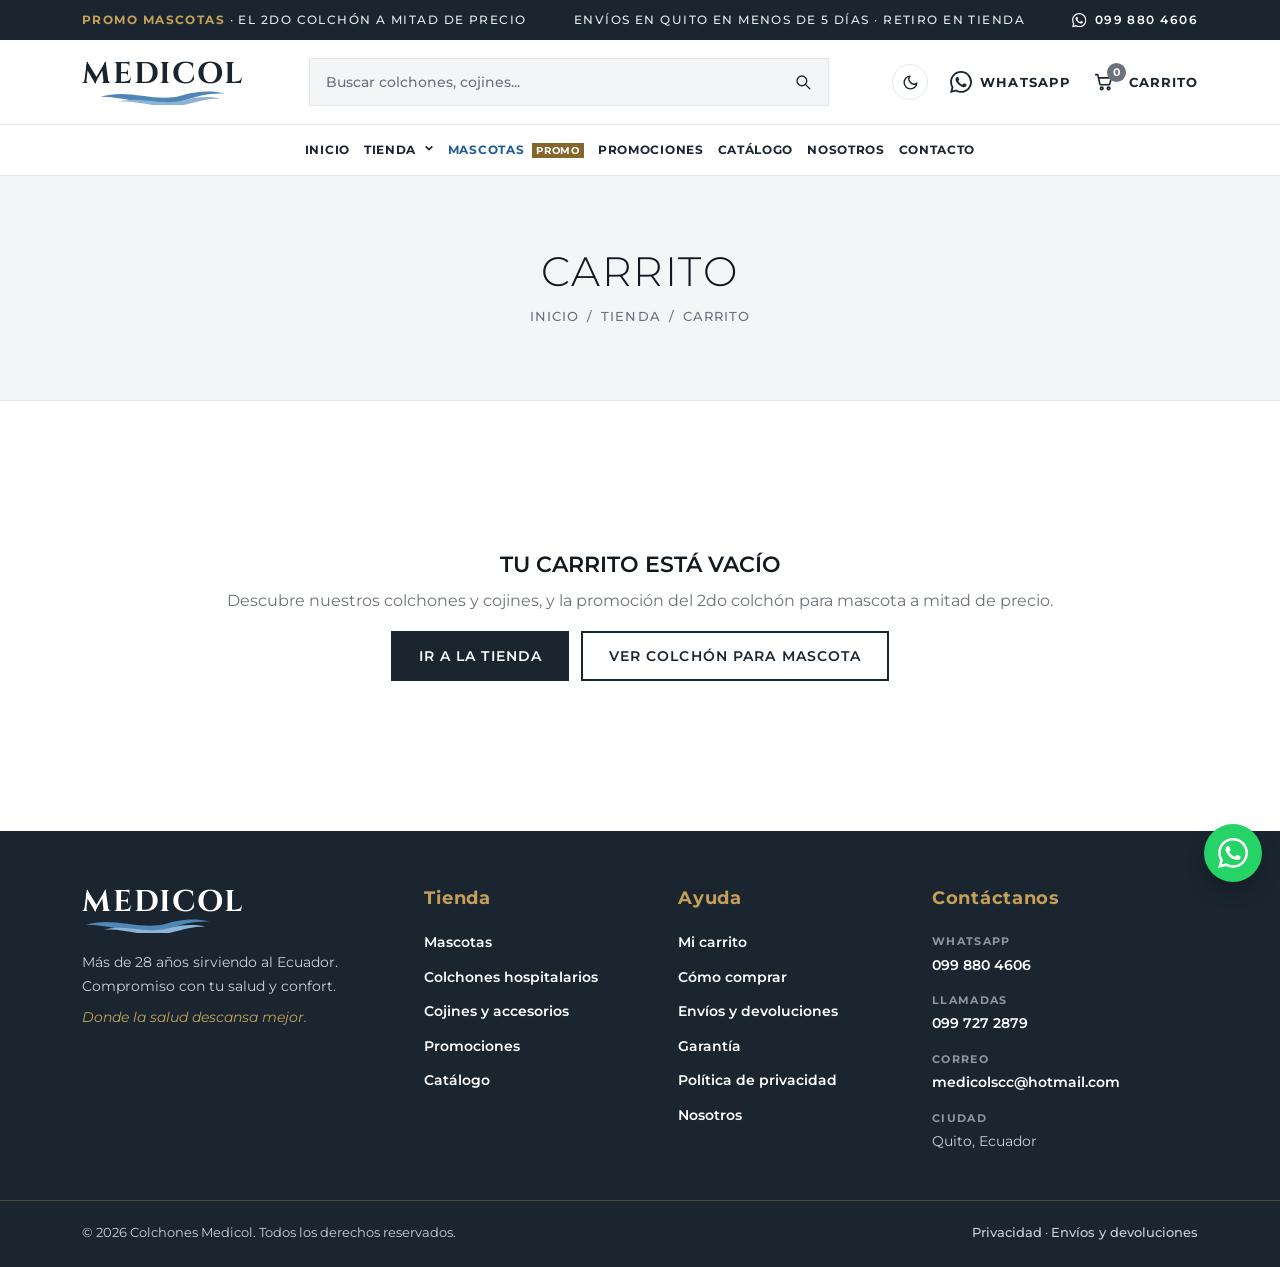
==== commit 28231e67: "Colchones Medicol" ====
--- a/carrito.html
+++ b/carrito.html
@@ -1,10 +1,15 @@
 <!DOCTYPE html>
+<!--
+  PÁGINA: CARRITO — Productos elegidos, cantidades y total con promociones.
+  Archivo generado: carrito.html (no editar aquí; editar plantillas/paginas/carrito.html y ejecutar: bash plantillas/armar-paginas.sh)
+  Lo propio de esta página está entre "INICIO DEL CONTENIDO" y "FIN DEL CONTENIDO".
+-->
 <html lang="es">
 
 <head>
   <meta charset="utf-8">
   <meta name="viewport" content="width=device-width, initial-scale=1">
-  <title>Carrito | Colchones Medicol</title>
+  <title>Carrito de compras · Colchones Medicol</title>
   <meta name="description" content="Revisa los productos de tu carrito y finaliza tu compra en Colchones Medicol.">
   <meta name="author" content="Colchones Medicol">
   <meta name="theme-color" content="#1A2530">
@@ -12,38 +17,47 @@
   <meta property="og:type" content="website">
   <meta property="og:locale" content="es_EC">
   <meta property="og:site_name" content="Colchones Medicol">
-  <meta property="og:title" content="Carrito | Colchones Medicol">
+  <meta property="og:title" content="Carrito de compras · Colchones Medicol">
   <meta property="og:description" content="Revisa los productos de tu carrito y finaliza tu compra en Colchones Medicol.">
-  <link rel="icon" href="images/favicon.svg" type="image/svg+xml">
+  <meta property="og:image" content="https://www.colchonesmedicol.com/images/marca/compartir.jpg">
+  <meta property="og:image:width" content="1200">
+  <meta property="og:image:height" content="630">
+  <meta property="og:image:alt" content="Colchones Medicol: colchones hospitalarios, cojines y colchones para mascotas en Quito">
+  <meta name="twitter:card" content="summary_large_image">
+  <link rel="icon" href="images/marca/favicon.svg" type="image/svg+xml">
+  <link rel="icon" href="images/marca/icono-32.png" type="image/png" sizes="32x32">
+  <link rel="apple-touch-icon" href="images/marca/icono-180.png">
+  <link rel="manifest" href="manifest.webmanifest">
   <meta name="color-scheme" content="light dark">
-  <script>
-    (function () {
-      var d = document.documentElement, t;
-      d.classList.add("js");
-      try { t = localStorage.getItem("medicol-tema"); } catch (e) {}
-      if (t !== "dark" && t !== "light") {
-        t = window.matchMedia && window.matchMedia("(prefers-color-scheme: dark)").matches ? "dark" : "light";
-      }
-      d.setAttribute("data-theme", t);
-      d.setAttribute("data-bs-theme", t);
-    })();
-  </script>
+  <script src="js/tema.js"></script>
 
   <link rel="preconnect" href="https://fonts.googleapis.com">
   <link rel="preconnect" href="https://fonts.gstatic.com" crossorigin>
-  <link href="https://fonts.googleapis.com/css2?family=Cinzel:wght@700&family=Montserrat:wght@300;400;500;600;700;800&display=swap" rel="stylesheet">
+  <link href="https://fonts.googleapis.com/css2?family=Montserrat:wght@300;400;500;600;700;800&display=swap" rel="stylesheet">
+  <link href="https://fonts.googleapis.com/css2?family=Cinzel:wght@700&text=MEDICOL&display=swap" rel="stylesheet">
   <link rel="stylesheet" href="css/normalize.css">
-  <link rel="stylesheet" href="fonts/icomoon.css">
-  <link href="https://cdn.jsdelivr.net/npm/bootstrap@5.3.3/dist/css/bootstrap.min.css" rel="stylesheet"
-    integrity="sha384-QWTKZyjpPEjISv5WaRU9OFeRpok6YctnYmDr5pNlyT2bRjXh0JMhjY6hW+ALEwIH" crossorigin="anonymous">
-  <link rel="stylesheet" href="https://cdn.jsdelivr.net/npm/swiper@9.4.1/swiper-bundle.min.css">
-  <link rel="stylesheet" href="style.css">
+  <link rel="stylesheet" href="css/bootstrap-base.css">
+  <link rel="stylesheet" href="css/base.css">
   <link rel="stylesheet" href="css/medicol.css">
 </head>
 
 <body data-page="carrito">
   <svg xmlns="http://www.w3.org/2000/svg" class="mc-sprite" aria-hidden="true" focusable="false">
     <symbol id="mc-wa" viewBox="0 0 24 24"><path d="M17.472 14.382c-.297-.149-1.758-.867-2.03-.967-.273-.099-.471-.148-.67.15-.197.297-.767.966-.94 1.164-.173.199-.347.223-.644.075-.297-.15-1.255-.463-2.39-1.475-.883-.788-1.48-1.761-1.653-2.059-.173-.297-.018-.458.13-.606.134-.133.298-.347.446-.52.149-.174.198-.298.298-.497.099-.198.05-.371-.025-.52-.075-.149-.669-1.612-.916-2.207-.242-.579-.487-.5-.669-.51-.173-.008-.371-.01-.57-.01-.198 0-.52.074-.792.372-.272.297-1.04 1.016-1.04 2.479 0 1.462 1.065 2.875 1.213 3.074.149.198 2.096 3.2 5.077 4.487.709.306 1.262.489 1.694.625.712.227 1.36.195 1.871.118.571-.085 1.758-.719 2.006-1.413.248-.694.248-1.289.173-1.413-.074-.124-.272-.198-.57-.347m-5.421 7.403h-.004a9.87 9.87 0 01-5.031-1.378l-.361-.214-3.741.982.998-3.648-.235-.374a9.86 9.86 0 01-1.51-5.26c.001-5.45 4.436-9.884 9.888-9.884 2.64 0 5.122 1.03 6.988 2.898a9.825 9.825 0 012.893 6.994c-.003 5.45-4.437 9.884-9.885 9.884m8.413-18.297A11.815 11.815 0 0012.05 0C5.495 0 .16 5.335.157 11.892c0 2.096.547 4.142 1.588 5.945L.057 24l6.305-1.654a11.882 11.882 0 005.683 1.448h.005c6.554 0 11.89-5.335 11.893-11.893a11.821 11.821 0 00-3.48-8.413Z"/></symbol>
+    <symbol id="i-cart" viewBox="0 0 24 24"><path d="M3 4h2.2l2.3 10.3c.1.4.5.7.9.7h8.9c.4 0 .8-.3.9-.7L20 7.5H6"/><circle cx="9.5" cy="19" r="1.4"/><circle cx="17" cy="19" r="1.4"/></symbol>
+    <symbol id="i-search" viewBox="0 0 24 24"><circle cx="10.5" cy="10.5" r="6.5"/><path d="M15.5 15.5 21 21"/></symbol>
+    <symbol id="i-arrow-left" viewBox="0 0 24 24"><path d="M20 12H4M10 6l-6 6 6 6"/></symbol>
+    <symbol id="i-arrow-right" viewBox="0 0 24 24"><path d="M4 12h16M14 6l6 6-6 6"/></symbol>
+    <symbol id="i-heart" viewBox="0 0 24 24"><path d="M12 20s-7.5-4.6-7.5-10.2A4.2 4.2 0 0 1 12 7.3a4.2 4.2 0 0 1 7.5 2.5C19.5 15.4 12 20 12 20z"/></symbol>
+    <symbol id="i-pin" viewBox="0 0 24 24"><path d="M12 21.5s-6.5-5.9-6.5-11.5a6.5 6.5 0 0 1 13 0c0 5.6-6.5 11.5-6.5 11.5z"/><circle cx="12" cy="10" r="2.3"/></symbol>
+    <symbol id="i-package" viewBox="0 0 24 24"><path d="M4 7.5 12 3l8 4.5v9L12 21l-8-4.5z"/><path d="m4 7.5 8 4.5 8-4.5M12 12v9"/></symbol>
+    <symbol id="i-quote" viewBox="0 0 24 24"><path d="M4 18c0-4.6 1.7-8.4 5.6-10.6l.9 1.5C8.3 10.3 7.5 12.1 7.4 13.6H10V18zm9 0c0-4.6 1.7-8.4 5.6-10.6l.9 1.5c-2.2 1.4-3 3.2-3.1 4.7H19V18z"/></symbol>
+    <symbol id="i-send" viewBox="0 0 24 24"><path d="M21 3 3 10.4l7.2 2.4L12.6 20z"/><path d="M21 3 10.2 12.8"/></symbol>
+    <symbol id="i-truck" viewBox="0 0 24 24"><path d="M2 6h12v10H2zM14 9.5h4l3 3.5V16h-7"/><circle cx="6" cy="18" r="1.8"/><circle cx="17.5" cy="18" r="1.8"/></symbol>
+    <symbol id="i-star" viewBox="0 0 24 24"><path d="m12 3 2.7 5.6 6.1.8-4.5 4.2 1.1 6.1L12 16.8l-5.4 2.9 1.1-6.1-4.5-4.2 6.1-.8z"/></symbol>
+    <symbol id="i-store" viewBox="0 0 24 24"><path d="M3.5 9 5 4h14l1.5 5zM5 9v11h14V9M10 20v-5.5h4V20"/></symbol>
+    <symbol id="i-trash" viewBox="0 0 24 24"><path d="M4 7h16M9 7V4h6v3M6 7l1 13h10l1-13M10 11v6M14 11v6"/></symbol>
+    <symbol id="i-user" viewBox="0 0 24 24"><circle cx="12" cy="8" r="4"/><path d="M4 21a8 8 0 0 1 16 0"/></symbol>
     <symbol id="mc-wave" viewBox="0 0 160 22"><path d="M4 12C38 1 70 20 104 10c18-5 34-6 52-2-20-1-34 3-52 9C70 28 40 12 4 12Z" fill="#4E86B8"/><path d="M26 18c28-8 52 6 80-2 14-4 28-5 44-2-16 0-28 4-44 8-28 7-52-6-80-4Z" fill="#8DB4D6"/></symbol>
   </svg>
 
@@ -70,7 +84,7 @@
 
       <form class="mc-search" action="tienda.html" method="get" role="search">
         <input type="search" name="q" id="mc-search-input" placeholder="Buscar colchones, cojines..." aria-label="Buscar productos">
-        <button type="submit" aria-label="Buscar"><i class="icon icon-search" aria-hidden="true"></i></button>
+        <button type="submit" aria-label="Buscar"><svg class="icon" aria-hidden="true"><use href="#i-search"></use></svg></button>
       </form>
 
       <div class="mc-actions">
@@ -80,7 +94,7 @@
         </button>
         <a class="mc-action mc-action-wa" href="#" data-wa><svg class="mc-ico" aria-hidden="true"><use href="#mc-wa"/></svg> <span class="mc-action-label">WhatsApp</span></a>
         <a class="mc-action mc-cart" href="carrito.html" data-cart-label aria-label="Carrito">
-          <i class="icon icon-shopping-cart" aria-hidden="true"></i>
+          <svg class="icon" aria-hidden="true"><use href="#i-cart"></use></svg>
           <span class="mc-cart-count" data-cart-count data-count="0">0</span>
           <span class="mc-action-label">Carrito</span>
         </a>
@@ -91,10 +105,17 @@
       <div class="container">
         <ul>
           <li><a href="index.html">Inicio</a></li>
-          <li><a href="tienda.html">Tienda</a></li>
+          <li class="mc-has-sub">
+            <a href="tienda.html" class="mc-sub-toggle" aria-haspopup="true" aria-expanded="false">Tienda <svg class="mc-caret" viewBox="0 0 12 12" aria-hidden="true"><path d="M2 4l4 4 4-4"/></svg></a>
+            <ul class="mc-sub">
+              <li><a href="tienda.html">Ver todos los productos</a></li>
+              <li><a href="tienda.html?cat=colchones">Colchones hospitalarios</a></li>
+              <li><a href="tienda.html?cat=cojines">Cojines y accesorios</a></li>
+              <li><a href="tienda.html?cat=mascotas">Mascotas</a></li>
+              <li><a href="tienda.html?cat=promociones">Promociones</a></li>
+            </ul>
+          </li>
           <li><a href="tienda.html?cat=mascotas" class="mc-nav-hot">Mascotas <span>Promo</span></a></li>
-          <li><a href="tienda.html?cat=colchones">Colchones hospitalarios</a></li>
-          <li><a href="tienda.html?cat=cojines">Cojines terapéuticos</a></li>
           <li><a href="tienda.html?cat=promociones">Promociones</a></li>
           <li><a href="catalogo.html">Catálogo</a></li>
           <li><a href="nosotros.html">Nosotros</a></li>
@@ -105,6 +126,9 @@
   </header>
 
   <main id="contenido">
+
+    <!-- ================= INICIO DEL CONTENIDO: CARRITO ================= -->
+
     <section class="mc-page-hero">
       <div class="container">
         <h1 class="mc-title">Carrito</h1>
@@ -119,60 +143,60 @@
     <section class="mc-section">
       <div class="container" id="mc-cart"></div>
     </section>
+
+    <!-- ================= FIN DEL CONTENIDO: CARRITO ================= -->
+
   </main>
 
-  <footer id="footer" class="overflow-hidden">
-    <div class="container pt-5">
-      <div class="footer-top-area">
-        <div class="row d-flex flex-wrap justify-content-between">
-          <div class="col-lg-4 col-sm-6 mb-4">
-            <div class="footer-menu menu-001">
-              <a class="mc-logo" href="index.html" aria-label="Colchones Medicol, inicio">
-                <span class="mc-logo-text">MEDICOL</span>
-                <svg class="mc-logo-wave" aria-hidden="true"><use href="#mc-wave"/></svg>
-              </a>
-              <p class="mt-3">Más de 28 años sirviendo al Ecuador. Compromiso con tu salud y confort.</p>
-            </div>
-          </div>
-          <div class="col-lg-2 col-sm-6 mb-4">
-            <div class="footer-menu menu-002">
-              <h5 class="widget-title">Tienda</h5>
-              <ul class="menu-list list-unstyled">
-                <li class="menu-item"><a href="tienda.html?cat=mascotas">Mascotas</a></li>
-                <li class="menu-item"><a href="tienda.html?cat=colchones">Colchones hospitalarios</a></li>
-                <li class="menu-item"><a href="tienda.html?cat=cojines">Cojines terapéuticos</a></li>
-                <li class="menu-item"><a href="tienda.html?cat=promociones">Promociones</a></li>
-                <li class="menu-item"><a href="catalogo.html">Catálogo</a></li>
-              </ul>
-            </div>
-          </div>
-          <div class="col-lg-2 col-sm-6 mb-4">
-            <div class="footer-menu menu-003">
-              <h5 class="widget-title">Ayuda</h5>
-              <ul class="menu-list list-unstyled">
-                <li class="menu-item"><a href="carrito.html">Mi carrito</a></li>
-                <li class="menu-item"><a href="contacto.html#como-comprar">Cómo comprar</a></li>
-                <li class="menu-item"><a href="contacto.html#envios">Envíos y retiro</a></li>
-                <li class="menu-item"><a href="nosotros.html">Nosotros</a></li>
-              </ul>
-            </div>
-          </div>
-          <div class="col-lg-3 col-sm-6 mb-4">
-            <div class="footer-menu contact-item menu-004">
-              <h5 class="widget-title">Contáctanos</h5>
-              <p>WhatsApp: <a href="#" data-wa>099 880 4606</a></p>
-              <p>Teléfono: <a href="tel:+593997272879">099 727 2879</a></p>
-              <p>Correo: <a href="mailto:medicolscc@hotmail.com">medicolscc@hotmail.com</a></p>
-              <p>Quito, Ecuador</p>
-            </div>
-          </div>
-        </div>
-      </div>
-    </div>
-    <div id="footer-bottom">
+  <footer class="mc-footer">
+    <div class="container mc-footer-grid">
+      <div class="mc-footer-brand">
+        <a class="mc-logo" href="index.html" aria-label="Colchones Medicol, inicio">
+          <span class="mc-logo-text">MEDICOL</span>
+          <svg class="mc-logo-wave" aria-hidden="true"><use href="#mc-wave"/></svg>
+        </a>
+        <p>Más de 28 años sirviendo al Ecuador. Compromiso con tu salud y confort.</p>
+        <p class="mc-footer-lema">Donde la salud descansa mejor.</p>
+      </div>
+
+      <nav aria-label="Tienda">
+        <h2 class="mc-footer-title">Tienda</h2>
+        <ul>
+          <li><a href="tienda.html?cat=mascotas">Mascotas</a></li>
+          <li><a href="tienda.html?cat=colchones">Colchones hospitalarios</a></li>
+          <li><a href="tienda.html?cat=cojines">Cojines y accesorios</a></li>
+          <li><a href="tienda.html?cat=promociones">Promociones</a></li>
+          <li><a href="catalogo.html">Catálogo</a></li>
+        </ul>
+      </nav>
+
+      <nav aria-label="Ayuda">
+        <h2 class="mc-footer-title">Ayuda</h2>
+        <ul>
+          <li><a href="carrito.html">Mi carrito</a></li>
+          <li><a href="contacto.html#como-comprar">Cómo comprar</a></li>
+          <li><a href="envios.html">Envíos y devoluciones</a></li>
+          <li><a href="envios.html#garantia">Garantía</a></li>
+          <li><a href="privacidad.html">Política de privacidad</a></li>
+          <li><a href="nosotros.html">Nosotros</a></li>
+        </ul>
+      </nav>
+
+      <div>
+        <h2 class="mc-footer-title">Contáctanos</h2>
+        <ul class="mc-footer-contact">
+          <li><span>WhatsApp</span><a href="#" data-wa>099 880 4606</a></li>
+          <li><span>Llamadas</span><a href="tel:+593997272879">099 727 2879</a></li>
+          <li><span>Correo</span><a href="mailto:medicolscc@hotmail.com">medicolscc@hotmail.com</a></li>
+          <li><span>Ciudad</span>Quito, Ecuador</li>
+        </ul>
+      </div>
+    </div>
+
+    <div class="mc-footer-bottom">
       <div class="container">
         <p>© <span data-year>2026</span> Colchones Medicol. Todos los derechos reservados.</p>
-        <p>Plantilla base: <a href="https://templatesjungle.com/" target="_blank" rel="noopener">TemplatesJungle</a></p>
+        <p><a href="privacidad.html">Privacidad</a> · <a href="envios.html">Envíos y devoluciones</a></p>
       </div>
     </div>
   </footer>
@@ -181,9 +205,6 @@
     <svg class="mc-ico" aria-hidden="true"><use href="#mc-wa"/></svg>
   </a>
 
-  <script src="https://cdn.jsdelivr.net/npm/bootstrap@5.3.3/dist/js/bootstrap.bundle.min.js"
-    integrity="sha384-YvpcrYf0tY3lHB60NNkmXc5s9fDVZLESaAA55NDzOxhy9GkcIdslK1eN7N6jIeHz" crossorigin="anonymous"></script>
-  <script src="https://cdn.jsdelivr.net/npm/swiper@9.4.1/swiper-bundle.min.js"></script>
   <script src="js/productos.js"></script>
   <script src="js/tienda.js"></script>
   <script src="js/script.js"></script>
--- a/css/base.css
+++ b/css/base.css
@@ -0,0 +1,330 @@
+/* ==========================================================================
+   Colchones Medicol — estilos base
+   Tipografía, elementos generales, íconos, testimonios y pie de página.
+   Se carga antes de css/medicol.css (que contiene el resto del diseño).
+   ========================================================================== */
+
+/* ---------- Elementos generales ---------- */
+*,
+*::before,
+*::after {
+  box-sizing: border-box;
+}
+
+body {
+  margin: 0;
+  font-family: "Montserrat", "Segoe UI", Arial, sans-serif;
+}
+
+h1,
+h2,
+h3,
+h4,
+h5,
+h6 {
+  margin: 0 0 0.5em;
+  font-family: inherit;
+  color: var(--mc-heading);
+  line-height: 1.25;
+}
+
+p {
+  margin: 0 0 1.1em;
+  font-size: 16px;
+  line-height: 1.6;
+}
+
+a {
+  color: var(--mc-ink);
+  text-decoration: none;
+  transition: color 0.25s ease;
+}
+
+a:hover {
+  color: var(--mc-blue);
+}
+
+ul,
+ol {
+  margin: 0 0 1em;
+  padding: 0;
+  list-style: none;
+}
+
+li {
+  margin: 0;
+}
+
+img {
+  display: inline-block;
+  max-width: 100%;
+  height: auto;
+  vertical-align: middle;
+}
+
+figure {
+  margin: 0;
+}
+
+blockquote {
+  margin: 0;
+}
+
+button,
+input,
+select,
+textarea {
+  font: inherit;
+  color: inherit;
+}
+
+button {
+  cursor: pointer;
+}
+
+fieldset {
+  margin: 0;
+  padding: 0;
+  border: 0;
+}
+
+label,
+legend {
+  display: block;
+}
+
+::placeholder {
+  color: var(--mc-muted);
+  opacity: 1;
+}
+
+::selection {
+  background: var(--mc-blue);
+  color: #fff;
+}
+
+@media (min-width: 1400px) {
+  .container {
+    max-width: 1320px;
+  }
+}
+
+/* ---------- Íconos (SVG propios en el encabezado de cada página) ---------- */
+.icon {
+  display: inline-block;
+  width: 1em;
+  height: 1em;
+  flex-shrink: 0;
+  vertical-align: -0.15em;
+  fill: none;
+  stroke: currentColor;
+  stroke-width: 1.8;
+  stroke-linecap: round;
+  stroke-linejoin: round;
+}
+
+.icon-fill {
+  fill: currentColor;
+  stroke: none;
+}
+
+.icon-star-off {
+  fill: none;
+  stroke: currentColor;
+  stroke-width: 1.4;
+}
+
+/* ---------- Testimonios ---------- */
+.mc-t-wrap {
+  display: flex;
+  align-items: center;
+  gap: 16px;
+}
+
+.mc-t-wrap .swiper {
+  flex: 1;
+  min-width: 0;
+}
+
+.mc-t-item {
+  max-width: 760px;
+  margin: 0 auto;
+  text-align: center;
+}
+
+.mc-t-quote {
+  font-size: 44px;
+  color: var(--mc-gold);
+}
+
+.mc-t-item blockquote {
+  margin: 12px 0 18px;
+  color: var(--mc-heading);
+  font-size: clamp(17px, 1.8vw, 24px);
+  font-weight: 300;
+  line-height: 1.6;
+}
+
+.mc-t-stars {
+  display: flex;
+  justify-content: center;
+  gap: 3px;
+  margin-bottom: 10px;
+  font-size: 17px;
+  color: var(--mc-gold);
+}
+
+.mc-t-name {
+  color: var(--mc-blue);
+  font-size: 14px;
+  font-weight: 700;
+  letter-spacing: 0.08em;
+  text-transform: uppercase;
+}
+
+.mc-t-arrow {
+  display: grid;
+  place-items: center;
+  flex-shrink: 0;
+  width: 46px;
+  height: 46px;
+  margin: 0;
+  padding: 0;
+  border: 1px solid var(--mc-line);
+  border-radius: 50%;
+  background: var(--mc-surface);
+  color: var(--mc-ink);
+  font-size: 18px;
+  transition: background-color 0.2s ease, color 0.2s ease;
+}
+
+.mc-t-arrow:hover {
+  background: var(--mc-ink);
+  color: var(--mc-on-ink);
+}
+
+.mc-t-dots.swiper-pagination {
+  position: static;
+  margin-top: 24px;
+}
+
+.mc-t-dots .swiper-pagination-bullet-active {
+  background: var(--mc-blue);
+}
+
+@media (max-width: 575px) {
+  .mc-t-arrow {
+    display: none;
+  }
+}
+
+/* ---------- Pie de página ---------- */
+.mc-footer {
+  background: var(--mc-deep);
+  color: #C9D0D8;
+  font-size: 14px;
+}
+
+.mc-footer-grid {
+  display: grid;
+  grid-template-columns: 1.4fr 1fr 1fr 1.2fr;
+  gap: 36px 32px;
+  padding-block: 56px 40px;
+}
+
+.mc-footer .mc-logo {
+  align-items: flex-start;
+  margin-bottom: 18px;
+  color: #fff;
+}
+
+.mc-footer p {
+  margin: 0 0 8px;
+  font-size: 14px;
+  line-height: 1.7;
+}
+
+.mc-footer-lema {
+  color: var(--mc-gold);
+  font-style: italic;
+}
+
+.mc-footer-title {
+  margin: 0 0 16px;
+  color: var(--mc-gold);
+  font-size: 18px;
+  font-weight: 700;
+  letter-spacing: 0.04em;
+}
+
+.mc-footer ul {
+  margin: 0;
+}
+
+.mc-footer li {
+  padding: 5px 0;
+}
+
+.mc-footer a {
+  color: #fff;
+  font-weight: 600;
+}
+
+.mc-footer a:hover {
+  color: var(--mc-gold);
+}
+
+.mc-footer-contact li {
+  display: grid;
+  gap: 1px;
+  padding: 7px 0;
+  overflow-wrap: anywhere;
+}
+
+.mc-footer-contact span {
+  color: #8D97A3;
+  font-size: 11px;
+  font-weight: 700;
+  letter-spacing: 0.12em;
+  text-transform: uppercase;
+}
+
+.mc-footer-bottom {
+  border-top: 1px solid rgba(197, 160, 89, 0.3);
+  font-size: 13px;
+}
+
+.mc-footer-bottom .container {
+  display: flex;
+  flex-wrap: wrap;
+  justify-content: space-between;
+  gap: 8px 24px;
+  padding-block: 20px 24px;
+}
+
+.mc-footer-bottom p {
+  margin: 0;
+  font-size: 13px;
+}
+
+.mc-footer-bottom a {
+  color: #C9D0D8;
+  font-weight: 500;
+}
+
+@media (max-width: 991px) {
+  .mc-footer-grid {
+    grid-template-columns: 1fr 1fr;
+  }
+}
+
+@media (max-width: 575px) {
+  .mc-footer-grid {
+    grid-template-columns: 1fr;
+    padding-block: 44px 28px;
+  }
+
+  .mc-footer-bottom .container {
+    padding-bottom: 96px;
+  }
+}
--- a/css/medicol.css
+++ b/css/medicol.css
@@ -8,6 +8,7 @@
   color-scheme: light;
   --mc-navy: #1A2530;
   --mc-gold: #C5A059;
+  --mc-gold-text: #86672B;
   --mc-blue: #1F5C99;
   --mc-blue-dark: #174A7C;
   --mc-sky: #EAF1F8;
@@ -69,10 +70,6 @@
   outline-offset: 2px;
 }
 
-.text-primary {
-  color: var(--mc-blue) !important;
-}
-
 .mc-sprite {
   position: absolute;
   width: 0;
@@ -1449,22 +1446,6 @@
   }
 }
 
-/* ---------- Testimonios ---------- */
-#testimonios .review-item blockquote {
-  color: var(--mc-heading);
-  font-size: clamp(17px, 1.8vw, 24px);
-  font-weight: 300;
-  line-height: 1.6;
-}
-
-#testimonios .icon-review {
-  color: var(--mc-gold);
-}
-
-#testimonios .rating-star .icon {
-  color: var(--mc-gold);
-}
-
 /* ---------- Encabezado de páginas internas ---------- */
 .mc-page-hero {
   padding: clamp(40px, 6vw, 72px) 0;
@@ -2564,47 +2545,6 @@
 
   .mc-sheet img {
     max-width: 420px;
-  }
-}
-
-/* ---------- Pie de página ---------- */
-#footer .mc-logo {
-  align-items: flex-start;
-  color: #fff;
-}
-
-#footer .footer-menu p {
-  line-height: 1.8;
-}
-
-#footer .menu-list li {
-  padding: 4px 0;
-}
-
-#footer .contact-item p {
-  margin-bottom: 10px;
-}
-
-#footer-bottom {
-  padding: 20px 0 24px;
-  border-top: 1px solid rgba(197, 160, 89, 0.3);
-  font-size: 13px;
-}
-
-#footer-bottom .container {
-  display: flex;
-  flex-wrap: wrap;
-  justify-content: space-between;
-  gap: 8px 24px;
-}
-
-#footer-bottom p {
-  margin: 0;
-}
-
-@media (max-width: 767px) {
-  #footer-bottom {
-    padding-bottom: 96px;
   }
 }
 
@@ -2708,8 +2648,7 @@
 
   .mc-topbar,
   .mc-header,
-  #footer,
-  #footer-bottom,
+  .mc-footer,
   .mc-wa-float,
   .mc-toast,
   .mc-no-print {
@@ -2948,6 +2887,8 @@
   .mc-hero .mc-hero-content > *,
   .mc-hero .mc-hero-split-media img {
     transform: none !important;
+    opacity: 1 !important;
+    transition: none !important;
   }
 }
 
@@ -3089,11 +3030,7 @@
   color: var(--mc-gold);
 }
 
-[data-theme="dark"] #testimonios .review-content .icon-arrow {
-  color: var(--mc-heading);
-}
-
-[data-theme="dark"] #footer {
+[data-theme="dark"] .mc-footer {
   border-top: 1px solid var(--mc-line);
 }
 
@@ -3130,7 +3067,7 @@
   margin-top: 12px;
 }
 
-[data-theme="dark"] .mc-price-row small,
+[data-theme="dark"] .mc-price-row.is-best small,
 [data-theme="dark"] .mc-cart-meta .mc-save,
 [data-theme="dark"] .mc-summary-row.is-discount span:last-child {
   color: #4ADE80;
@@ -3144,3 +3081,367 @@
   height: 1px;
   overflow: hidden;
 }
+
+/* ---------- Tabla de medidas de mascotas (filas con enlace) ---------- */
+a.mc-price-row {
+  color: var(--mc-heading);
+  transition: background-color 0.2s ease, padding 0.2s ease;
+}
+
+a.mc-price-row:hover {
+  padding-inline: 10px;
+  background: var(--mc-surface);
+  color: var(--mc-heading);
+}
+
+.mc-price-row small {
+  color: var(--mc-muted);
+  font-weight: 600;
+  letter-spacing: 0.02em;
+  text-transform: none;
+}
+
+.mc-price-row.is-best small {
+  color: var(--mc-green);
+  text-transform: uppercase;
+}
+
+.mc-price-row strong {
+  white-space: nowrap;
+}
+
+/* ---------- Portada del catálogo en el inicio ---------- */
+.mc-catalog-thumb {
+  display: block;
+  width: min(100%, 380px);
+  justify-self: center;
+  box-shadow: 0 24px 50px -24px rgba(17, 24, 32, 0.55);
+  transition: transform 0.3s ease;
+}
+
+.mc-catalog-thumb:hover {
+  transform: translateY(-4px) rotate(-0.5deg);
+}
+
+.mc-split .mc-catalog-thumb img {
+  aspect-ratio: auto;
+  object-fit: contain;
+}
+
+/* ---------- Interlineado: un poco más de aire en textos que se veían apretados ---------- */
+.mc-lead,
+.mc-product-summary,
+.mc-hero-text {
+  line-height: 1.8;
+}
+
+.mc-checks li {
+  padding-block: 7px;
+  line-height: 1.65;
+}
+
+.mc-card-title,
+.mc-cart-name {
+  line-height: 1.45;
+}
+
+.mc-sheet h2,
+.mc-product-info h1 {
+  line-height: 1.3;
+}
+
+.mc-value p,
+.mc-choice small,
+.mc-summary-note {
+  line-height: 1.7;
+}
+
+@media (min-width: 992px) and (max-width: 1399px) {
+  .mc-nav a {
+    padding-inline: 9px;
+    font-size: 12px;
+    letter-spacing: 0.08em;
+  }
+}
+
+/* Verificación anti-bots (Turnstile): solo ocupa espacio si pide interacción */
+.mc-captcha {
+  margin-top: 8px;
+}
+
+/* Ficha preparada por el servidor (se ve un instante antes de cargar la galería) */
+.mc-product-ssr .mc-gallery img {
+  width: 100%;
+  aspect-ratio: 1 / 1;
+  object-fit: cover;
+  background: var(--accent-color);
+}
+
+@media (min-width: 992px) and (max-width: 1399px) {
+  .mc-nav ul {
+    flex-wrap: nowrap;
+    gap: 0;
+  }
+
+  .mc-nav a {
+    padding-inline: 7px;
+    font-size: 11.5px;
+    letter-spacing: 0.06em;
+    white-space: nowrap;
+  }
+
+  .mc-nav a.mc-nav-hot span {
+    margin-left: 4px;
+    padding: 1px 4px;
+  }
+}
+
+@media (min-width: 768px) and (max-width: 1199px) {
+  .mc-topbar-inner > p:nth-child(2) {
+    display: none;
+  }
+}
+
+/* ---------- Submenú "Tienda" ---------- */
+.mc-caret {
+  width: 10px;
+  height: 10px;
+  margin-left: 4px;
+  fill: none;
+  stroke: currentColor;
+  stroke-width: 2;
+  vertical-align: 1px;
+  transition: transform 0.2s ease;
+}
+
+.mc-nav .mc-sub a::after {
+  display: none;
+}
+
+@media (min-width: 992px) {
+  .mc-has-sub {
+    position: relative;
+  }
+
+  .mc-nav ul.mc-sub {
+    position: absolute;
+    top: 100%;
+    left: 0;
+    z-index: 20;
+    display: block;
+    min-width: 250px;
+    padding: 8px 0;
+    border: 1px solid var(--mc-line);
+    border-top: 2px solid var(--mc-gold);
+    background: var(--mc-surface);
+    box-shadow: 0 18px 40px -20px rgba(17, 24, 32, 0.45);
+    opacity: 0;
+    visibility: hidden;
+    transform: translateY(6px);
+    transition: opacity 0.2s ease, transform 0.2s ease, visibility 0.2s;
+  }
+
+  .mc-has-sub:hover > .mc-sub,
+  .mc-has-sub:focus-within > .mc-sub {
+    opacity: 1;
+    visibility: visible;
+    transform: none;
+  }
+
+  .mc-has-sub:hover .mc-caret,
+  .mc-has-sub:focus-within .mc-caret {
+    transform: rotate(180deg);
+  }
+
+  .mc-nav .mc-sub a {
+    padding: 10px 20px;
+    font-size: 12px;
+    white-space: nowrap;
+  }
+
+  .mc-nav .mc-sub a:hover {
+    background: var(--mc-grey);
+  }
+}
+
+@media (max-width: 991px) {
+  .mc-caret {
+    display: none;
+  }
+
+  .mc-nav ul.mc-sub {
+    padding: 0 0 8px 16px;
+  }
+
+  .mc-nav .mc-sub li {
+    border-bottom: 0;
+  }
+
+  .mc-nav .mc-sub a {
+    padding: 10px 4px;
+    font-size: 13px;
+    color: var(--mc-muted);
+  }
+}
+
+/* ---------- Contraste: etiquetas doradas legibles sobre fondo claro ---------- */
+.mc-kicker,
+.mc-crumbs li + li::before {
+  color: var(--mc-gold-text);
+}
+
+.mc-hero .mc-kicker,
+.mc-promo-wrap .mc-kicker,
+.mc-catalog-cover .mc-kicker,
+[data-theme="dark"] .mc-kicker {
+  color: var(--mc-gold);
+}
+
+[data-theme="dark"] {
+  --mc-gold-text: #D4B06C;
+}
+
+.mc-crumbs li + li::before {
+  color: var(--mc-muted);
+}
+
+.mc-nav a.mc-nav-hot span,
+.mc-badge-gold,
+.mc-cart-count {
+  background: var(--mc-gold-text);
+}
+
+[data-theme="dark"] .mc-nav a.mc-nav-hot span,
+[data-theme="dark"] .mc-badge-gold,
+[data-theme="dark"] .mc-cart-count {
+  color: #111820;
+}
+
+/* ---------- Página 404 ---------- */
+.mc-404 {
+  text-align: center;
+}
+
+.mc-404 .mc-lead {
+  margin: 0 auto;
+}
+
+.mc-404-code {
+  margin: 0 0 4px;
+  color: var(--mc-line);
+  font-size: clamp(90px, 18vw, 180px);
+  font-weight: 800;
+  line-height: 1;
+  letter-spacing: 0.04em;
+}
+
+.mc-404-search {
+  max-width: 480px;
+  margin: 32px auto 20px;
+}
+
+.mc-404-links {
+  display: flex;
+  flex-wrap: wrap;
+  justify-content: center;
+  gap: 8px;
+  margin: 0 0 32px;
+  padding: 0;
+  list-style: none;
+}
+
+.mc-404-links a {
+  display: inline-block;
+  padding: 8px 16px;
+  border: 1px solid var(--mc-line);
+  color: var(--mc-heading);
+  font-size: 13px;
+  font-weight: 600;
+}
+
+.mc-404-links a:hover {
+  border-color: var(--mc-ink);
+  color: var(--mc-heading);
+}
+
+.mc-404-actions {
+  justify-content: center;
+}
+
+/* ---------- Botón de pausa del banner ---------- */
+.mc-hero-pause svg {
+  width: 14px;
+  height: 14px;
+  fill: currentColor;
+}
+
+.mc-hero-pause .mc-ico-play,
+.mc-hero.is-paused .mc-hero-pause .mc-ico-pause {
+  display: none;
+}
+
+.mc-hero.is-paused .mc-hero-pause .mc-ico-play {
+  display: block;
+}
+
+.mc-hero.is-paused .swiper-pagination-bullet-active::after {
+  animation: none;
+  transform: scaleX(1);
+}
+
+@media (max-width: 767px) {
+  .mc-hero-arrows {
+    display: flex;
+    right: 16px;
+    bottom: 18px;
+  }
+
+  .mc-hero-arrows .mc-hero-prev,
+  .mc-hero-arrows .mc-hero-next {
+    display: none;
+  }
+
+  .mc-hero-arrows button {
+    width: 40px;
+    height: 40px;
+  }
+}
+
+/* ---------- Páginas de texto (privacidad, envíos) ---------- */
+.mc-legal {
+  max-width: 780px;
+}
+
+.mc-legal h2 {
+  margin: 40px 0 14px;
+  color: var(--mc-heading);
+  font-size: 18px;
+  font-weight: 700;
+  letter-spacing: 0.06em;
+  text-transform: uppercase;
+  scroll-margin-top: 160px;
+}
+
+.mc-legal p {
+  margin: 0 0 14px;
+  line-height: 1.8;
+}
+
+.mc-legal-fecha {
+  color: var(--mc-muted);
+  font-size: 13px;
+}
+
+.mc-legal-cta {
+  margin-top: 40px;
+  padding: 24px;
+  background: var(--mc-grey);
+  text-align: center;
+}
+
+.mc-checkout-legal {
+  margin: 12px 0 0;
+  color: var(--mc-muted);
+  font-size: 12px;
+  line-height: 1.6;
+}
